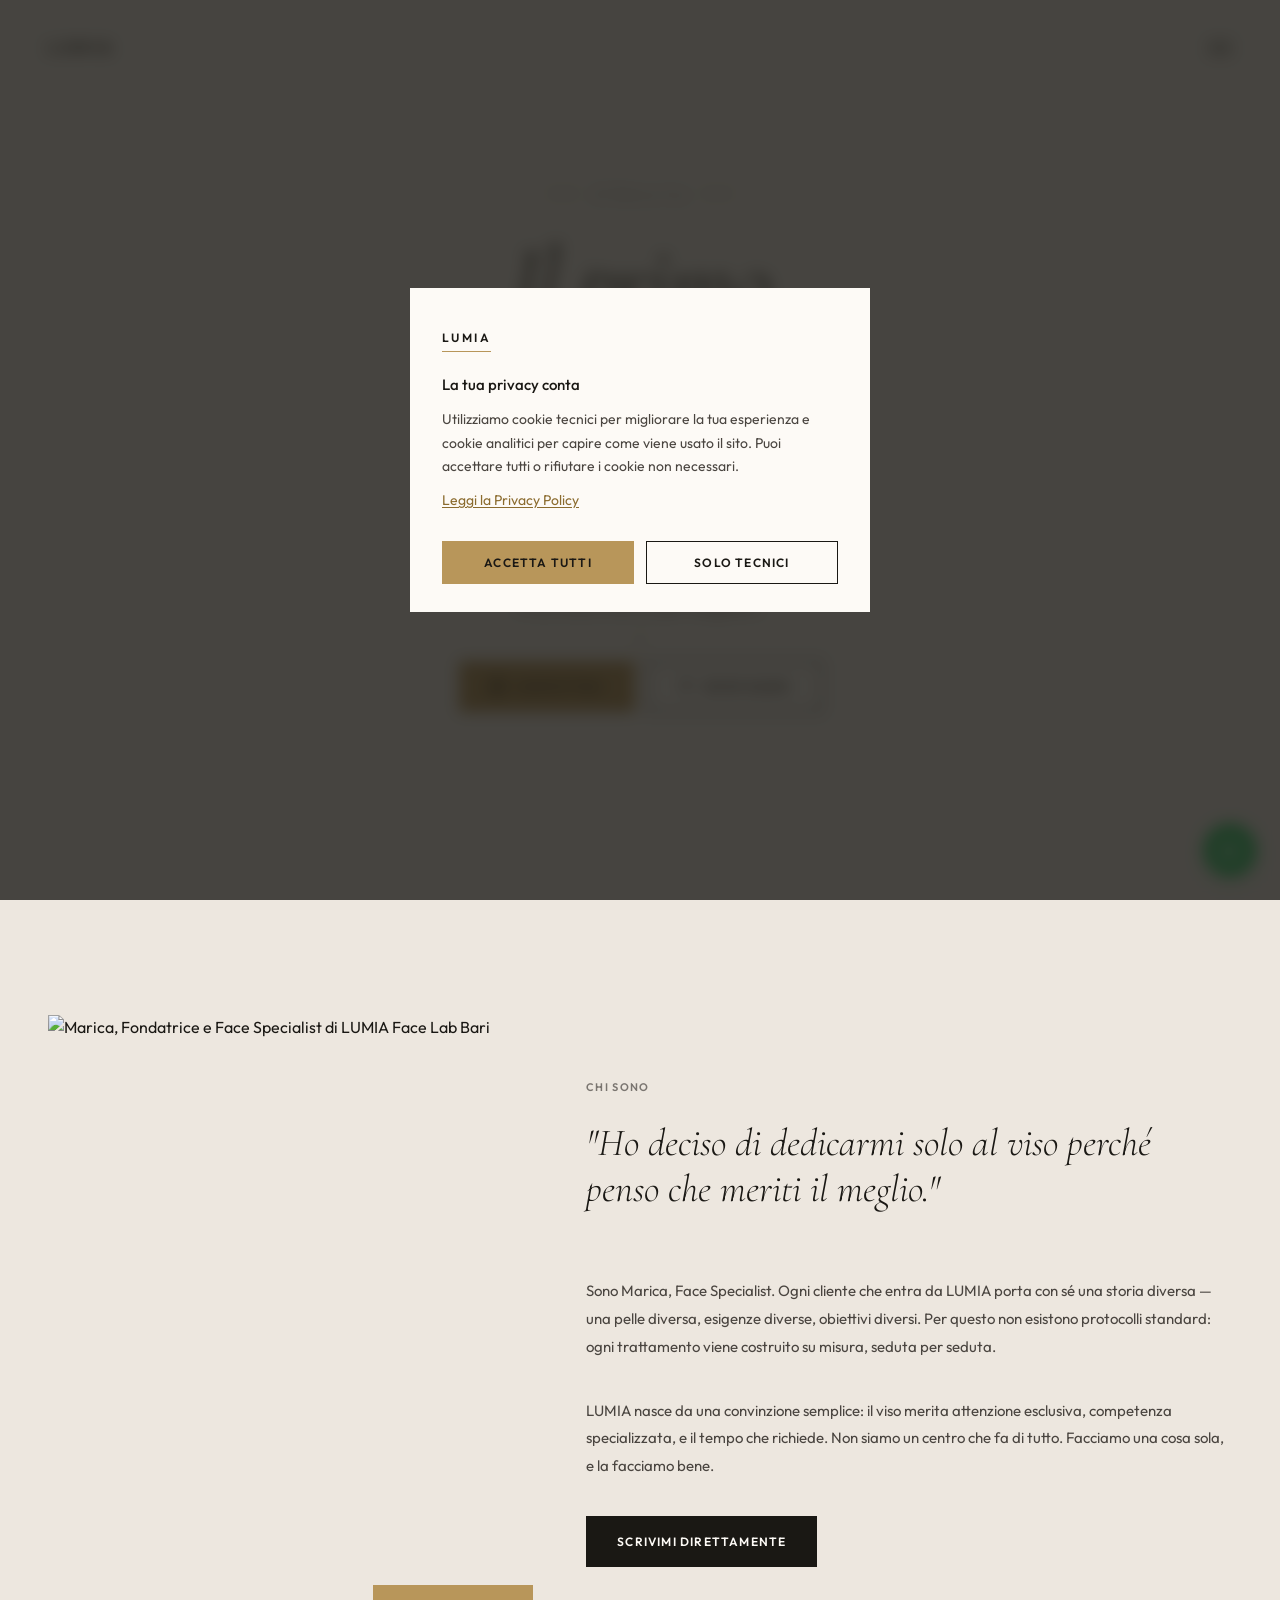
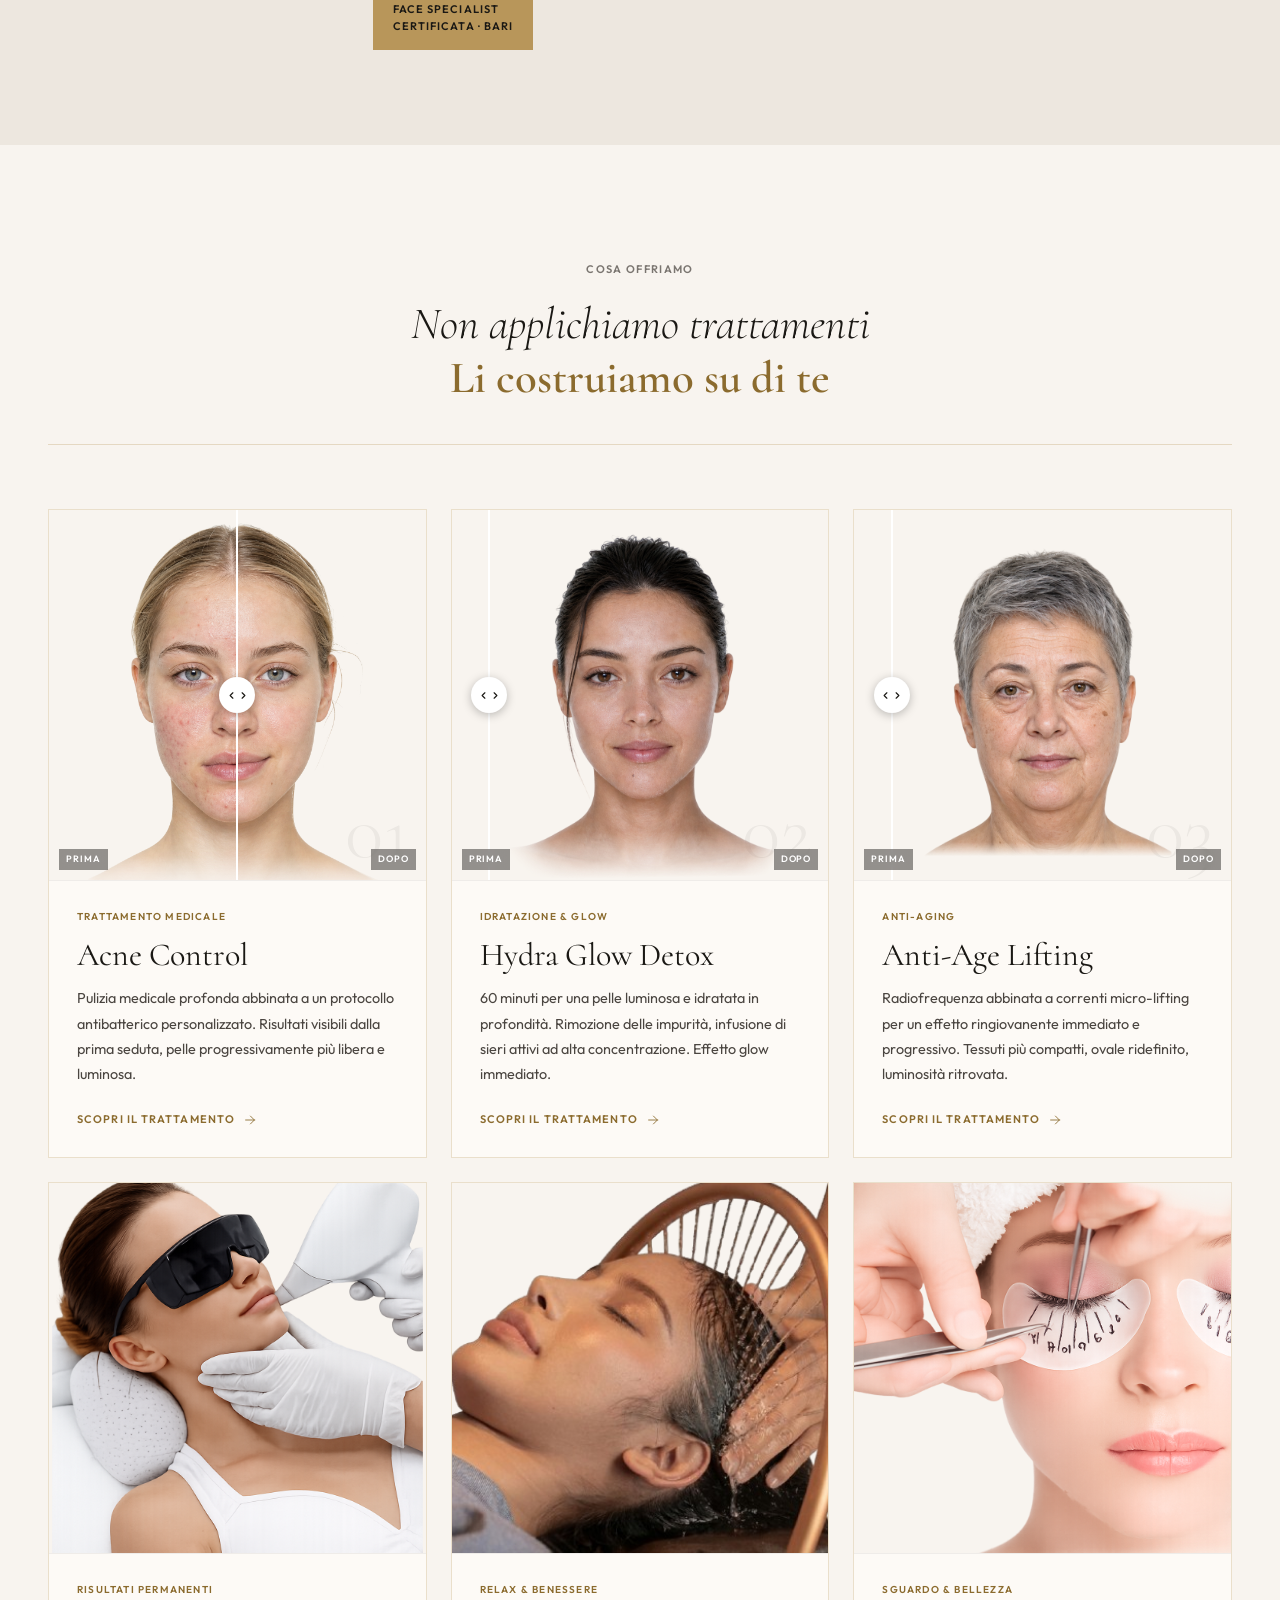
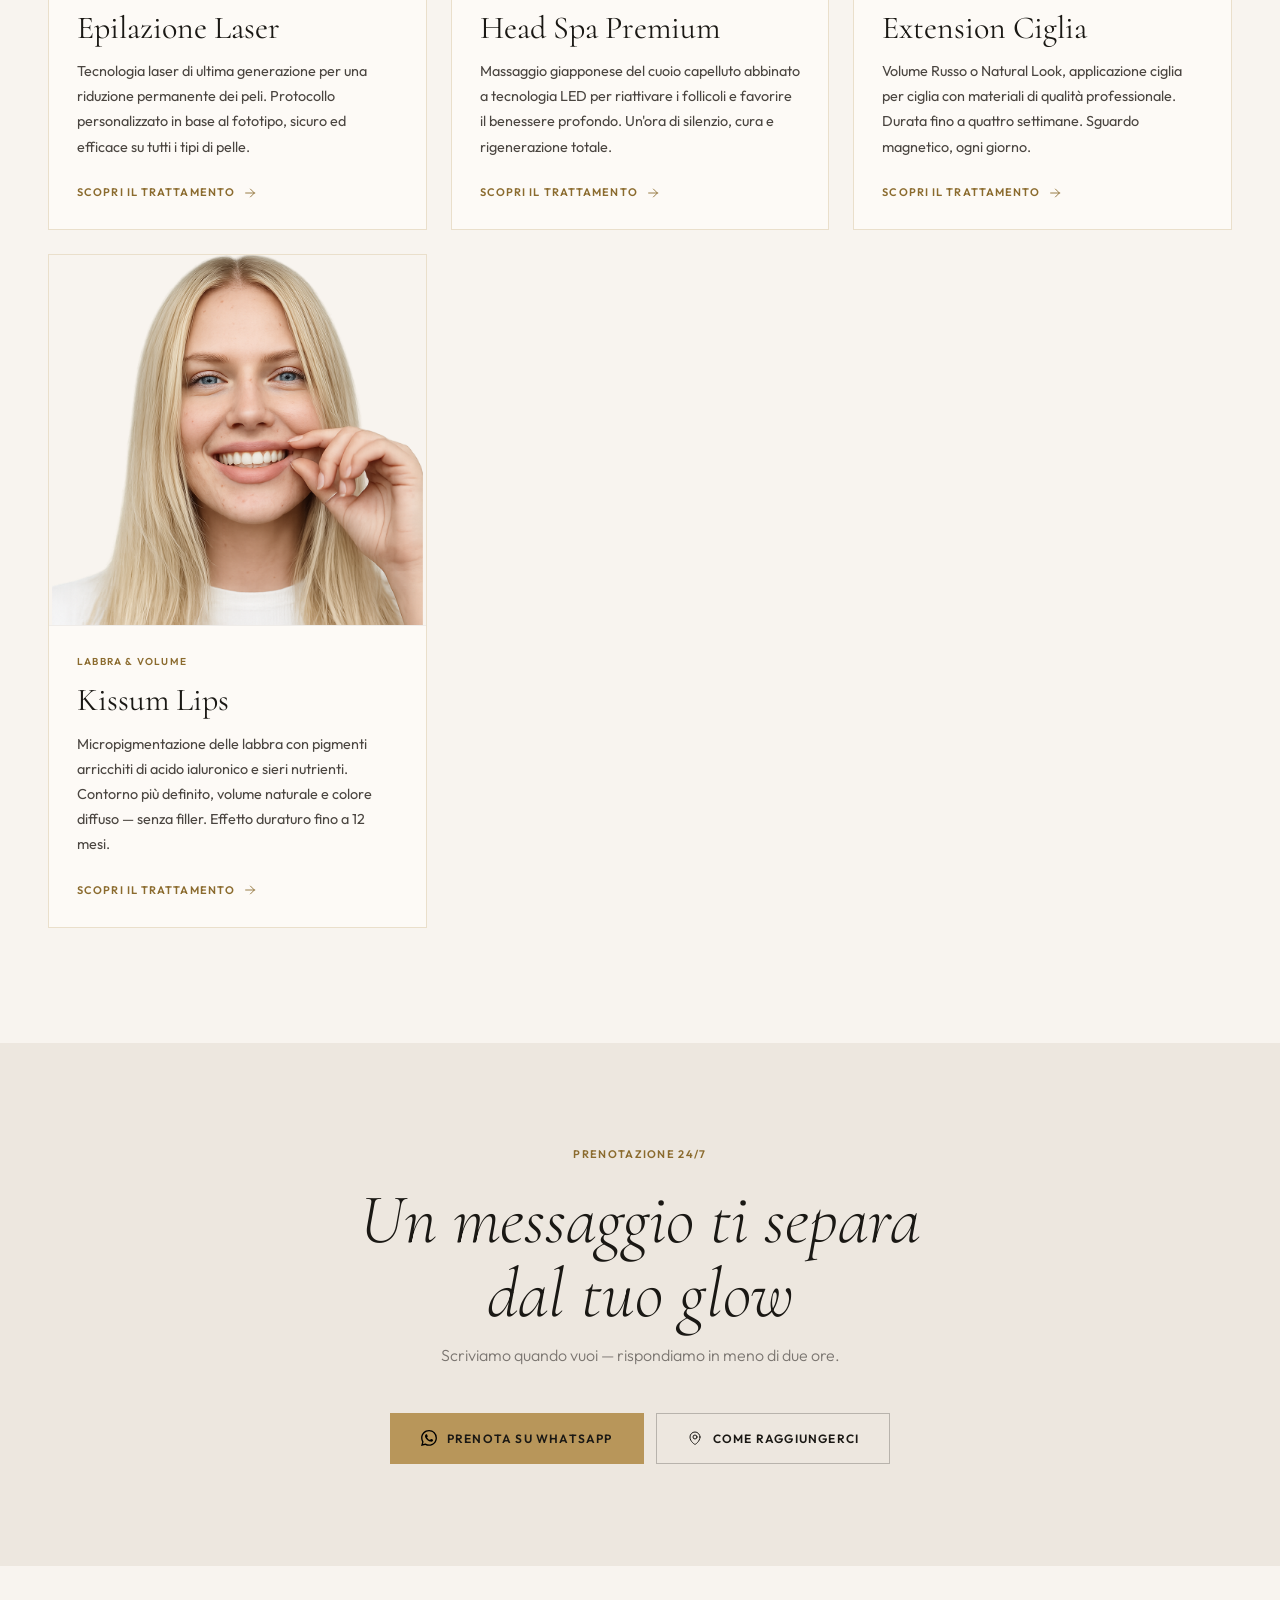
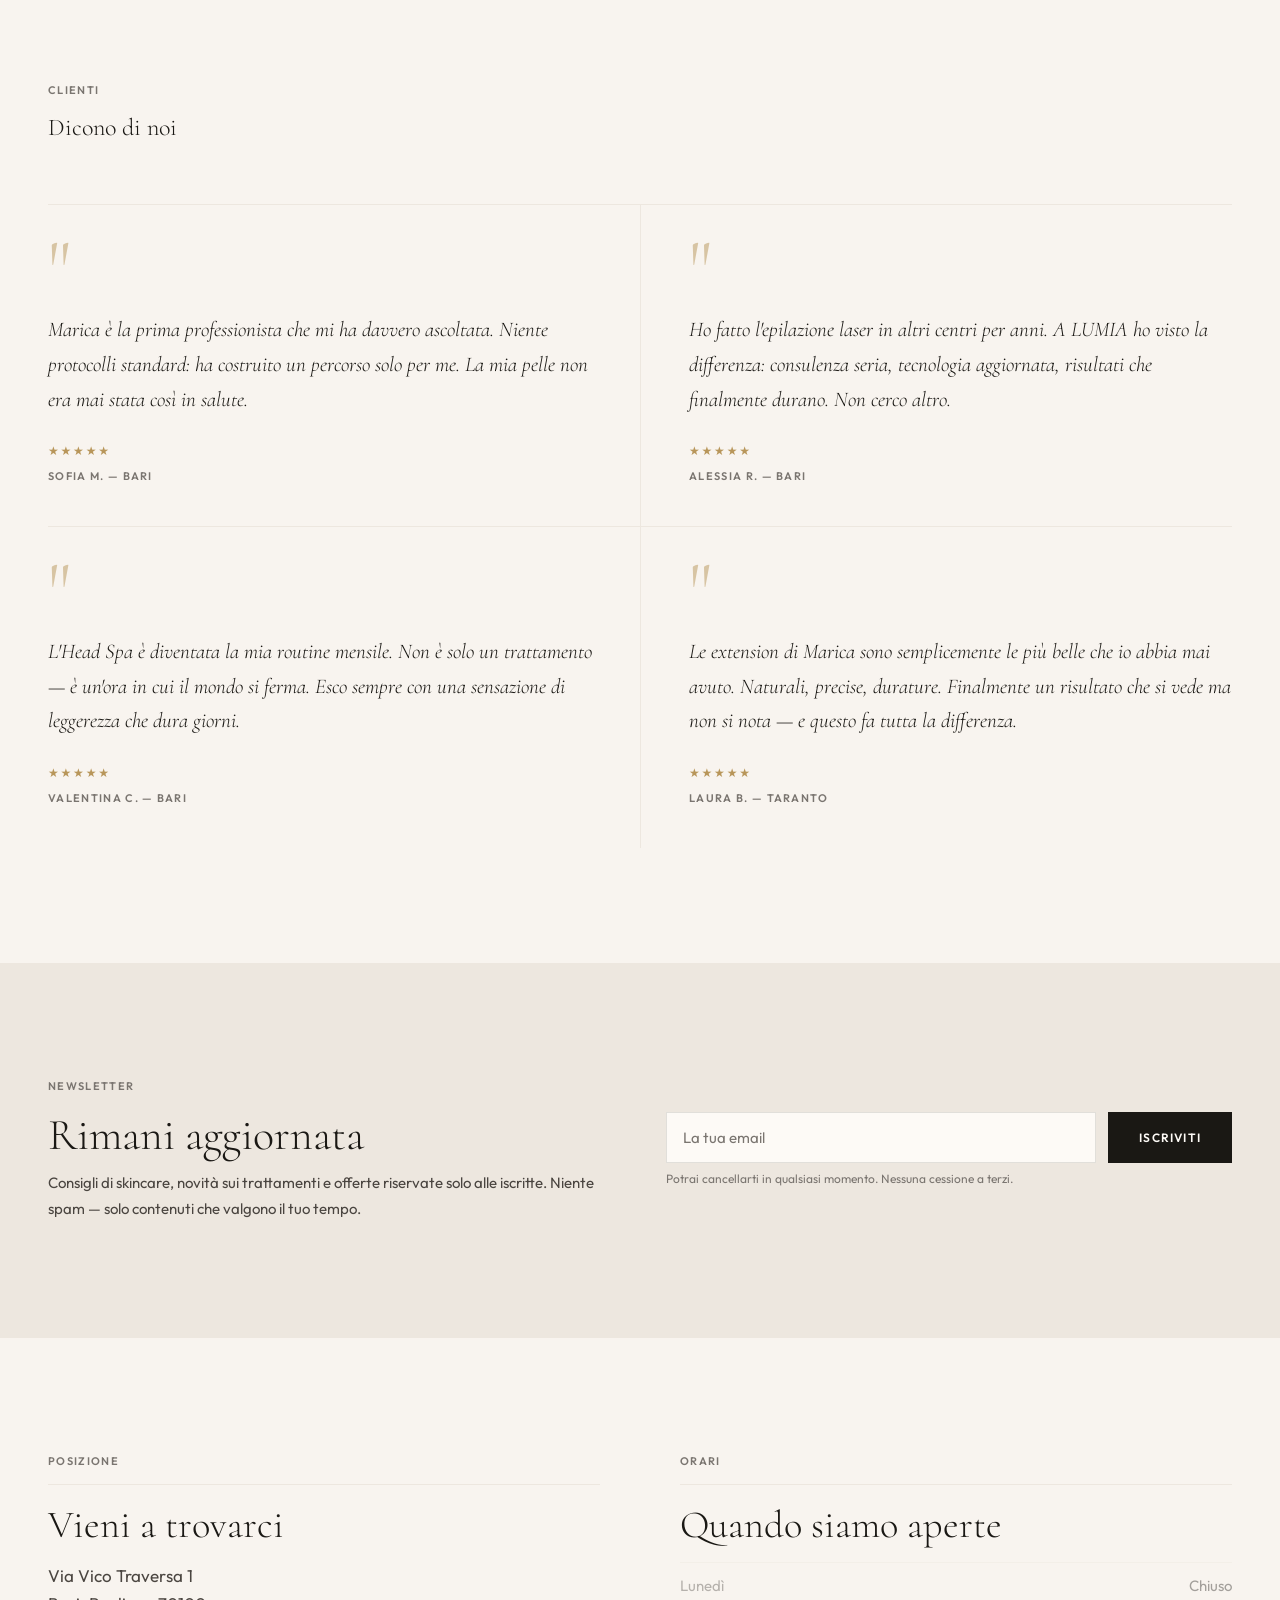
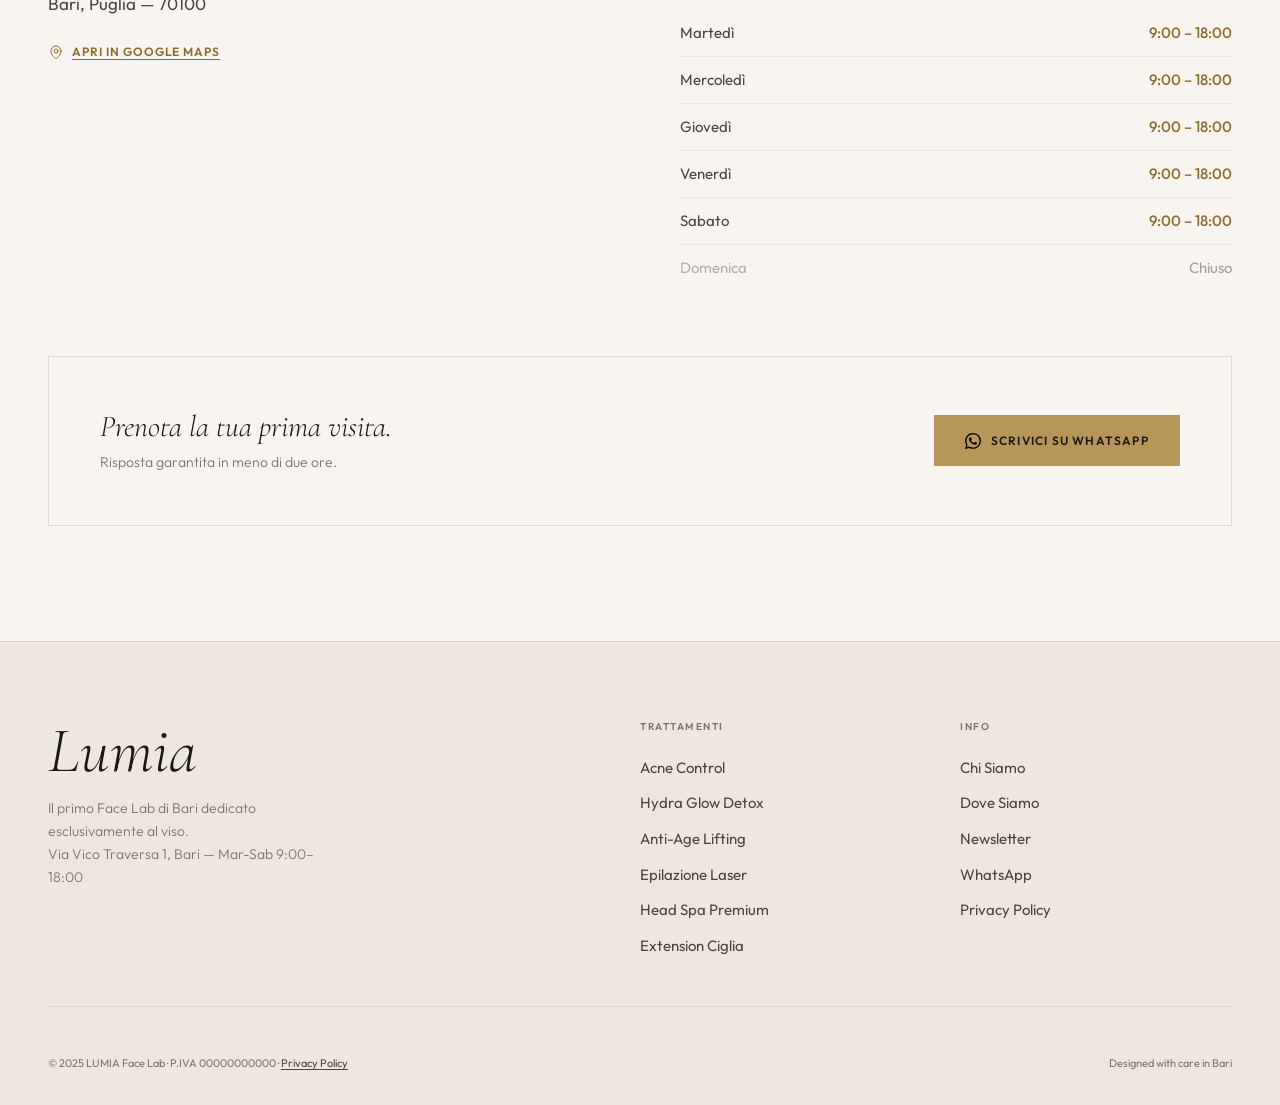
==== index.html @ 81811533 "Initial commit — sito bySkin Bari Pagine HTML trattamenti, home e immagini produzione." ====
<!DOCTYPE html>
<html lang="it">
<head>
  <meta charset="UTF-8">
  <meta name="viewport" content="width=device-width, initial-scale=1.0">
  <title>LUMIA Face Lab — Trattamenti Viso Professionali · Bari</title>
  <meta name="description" content="LUMIA Face Lab è il primo centro estetico di Bari dedicato esclusivamente al viso. Trattamenti personalizzati firmati Marica, Face Specialist. Prenota su WhatsApp.">
  <meta property="og:title" content="LUMIA Face Lab — Bari">
  <meta property="og:description" content="Il primo Face Lab di Bari. Il viso. La nostra unica specializzazione.">
  <meta property="og:type" content="website">

  <link rel="preconnect" href="https://fonts.googleapis.com">
  <link rel="preconnect" href="https://fonts.gstatic.com" crossorigin>
  <link href="https://fonts.googleapis.com/css2?family=Cormorant:ital,wght@0,300;0,400;0,600;1,300;1,400;1,600&family=Outfit:wght@300;400;500;600&display=swap" rel="stylesheet">

  <style>
  /* ============================================================
     DESIGN TOKENS
  ============================================================ */
  :root {
    /* Brand */
    --gold:       #B8965A;
    --gold-deep:  #8B6B2E;
    --gold-pale:  #E8D5B0;
    --gold-mist:  rgba(184,150,90,.08);

    /* Surfaces */
    --cream:      #F8F4EF;
    --cream-warm: #EDE7DF;
    --surface:    #FDFAF6;

    /* Ink */
    --ink:        #1A1814;
    --ink-soft:   #4A4540;
    --ink-muted:  #7A7570;

    --dark:       #272420;
    --dark-lift:  #302C28;

    /* Fonts */
    --f-display: 'Cormorant', Georgia, 'Times New Roman', serif;
    --f-body:    'Outfit', system-ui, -apple-system, sans-serif;

    /* Easing */
    --ease:     cubic-bezier(.16,1,.3,1);
    --ease-in:  cubic-bezier(.45,0,.55,1);
    --fast:     180ms;
    --base:     380ms;
    --slow:     680ms;

    /* Layout */
    --max-w:  1400px;
    --pad-x:  clamp(1.25rem, 5vw, 3rem);
    --pad-y:  clamp(4rem, 9vw, 8rem);
    --gap:    clamp(1.5rem, 4vw, 3rem);
  }

  /* ============================================================
     RESET & BASE
  ============================================================ */
  *, *::before, *::after { margin:0; padding:0; box-sizing:border-box; }

  html {
    scroll-behavior: smooth;
    font-optical-sizing: auto;
  }

  body {
    font-family: var(--f-body);
    font-weight: 400;
    color: var(--ink);
    background: var(--cream);
    line-height: 1.6;
    overflow-x: hidden;
    -webkit-font-smoothing: antialiased;
  }

  body.no-scroll { overflow: hidden; }

  img { max-width: 100%; display: block; }
  a   { color: inherit; text-decoration: none; }
  button { font-family: inherit; cursor: pointer; border: none; background: none; }

  h1,h2,h3,h4 {
    font-family: var(--f-display);
    font-weight: 300;
    line-height: 1.05;
    text-wrap: balance;
  }

  /* ============================================================
     SKIP LINK (accessibility)
  ============================================================ */
  .skip-link {
    position: absolute; top: -100%; left: 1rem;
    background: var(--ink); color: var(--surface);
    padding: .5rem 1rem; font-size: .875rem;
    z-index: 9999; transition: top var(--fast);
  }
  .skip-link:focus { top: 1rem; }

  /* ============================================================
     TYPOGRAPHY UTILITIES
  ============================================================ */
  .label {
    font-family: var(--f-body);
    font-size: .6875rem;
    font-weight: 600;
    letter-spacing: .12em;
    text-transform: uppercase;
    color: var(--ink-muted);
  }
  .label--gold { color: var(--gold-deep); }

  /* ============================================================
     LAYOUT
  ============================================================ */
  .container {
    width: 100%;
    max-width: var(--max-w);
    margin: 0 auto;
    padding: 0 var(--pad-x);
  }
  .container--narrow { max-width: 920px; }

  .section { padding: var(--pad-y) 0; }

  /* ============================================================
     BUTTONS
  ============================================================ */
  .btn {
    display: inline-flex;
    align-items: center;
    gap: .625rem;
    font-family: var(--f-body);
    font-size: .75rem;
    font-weight: 600;
    letter-spacing: .1em;
    text-transform: uppercase;
    padding: .9375rem 1.875rem;
    cursor: pointer;
    white-space: nowrap;
    transition:
      background var(--base) var(--ease),
      color var(--base) var(--ease),
      border-color var(--base) var(--ease),
      transform var(--fast);
  }
  .btn:active { transform: scale(.97); }

  .btn--primary {
    background: var(--gold);
    color: var(--ink);
    border: 1px solid var(--gold);
  }
  .btn--primary:hover { background: var(--gold-deep); border-color: var(--gold-deep); }

  .btn--dark {
    background: var(--ink);
    color: var(--surface);
    border: 1px solid var(--ink);
  }
  .btn--dark:hover { background: var(--dark-lift); }

  .btn--outline {
    background: transparent;
    color: var(--ink);
    border: 1px solid var(--ink);
  }
  .btn--outline:hover { background: var(--ink); color: var(--surface); }

  .btn--ghost-light {
    background: transparent;
    color: var(--ink);
    border: 1px solid rgba(26,24,20,.25);
  }
  .btn--ghost-light:hover { border-color: var(--ink); background: var(--ink); color: var(--surface); }

  .btn svg { width: 1rem; height: 1rem; flex-shrink: 0; }

  /* ============================================================
     COOKIE BANNER
  ============================================================ */
  .cookie-overlay {
    position: fixed; inset: 0;
    background: rgba(26,24,20,.8);
    backdrop-filter: blur(8px);
    -webkit-backdrop-filter: blur(8px);
    z-index: 99999;
    display: flex;
    align-items: flex-end;
    justify-content: center;
    padding: 1.5rem;
    transition: opacity var(--slow) var(--ease), visibility var(--slow);
  }
  @media (min-width: 640px) { .cookie-overlay { align-items: center; } }

  .cookie-overlay.hidden {
    opacity: 0; visibility: hidden; pointer-events: none;
  }

  .cookie-modal {
    background: var(--surface);
    max-width: 460px; width: 100%;
    padding: 2.25rem 2rem 1.75rem;
    animation: slideUp .5s var(--ease) both;
  }

  @keyframes slideUp {
    from { opacity:0; transform:translateY(1.5rem); }
    to   { opacity:1; transform:translateY(0); }
  }

  .cookie-modal-brand {
    font-family: var(--f-body);
    font-size: .75rem; font-weight: 600;
    letter-spacing: .2em; text-transform: uppercase;
    display: inline-block;
    border-bottom: 1px solid var(--gold);
    padding-bottom: .25rem;
    margin-bottom: 1.25rem;
  }

  .cookie-modal p {
    font-size: .875rem; color: var(--ink-soft);
    line-height: 1.7; margin-bottom: .625rem;
  }

  .cookie-modal a {
    color: var(--gold-deep);
    text-decoration: underline;
    text-underline-offset: 2px;
  }

  .cookie-actions {
    display: flex; gap: .75rem; margin-top: 1.75rem;
  }
  .cookie-actions .btn {
    flex: 1; justify-content: center;
    padding: .8125rem 1rem;
  }

  /* ============================================================
     NAVIGATION
  ============================================================ */
  .site-nav {
    position: fixed; top: 0; left: 0; right: 0;
    z-index: 900;
    padding: 1.75rem 0;
    transition:
      background var(--base) var(--ease),
      padding var(--base) var(--ease),
      box-shadow var(--base) var(--ease);
  }

  .site-nav.scrolled {
    background: rgba(248,244,239,.96);
    backdrop-filter: blur(14px);
    -webkit-backdrop-filter: blur(14px);
    padding: 1.125rem 0;
    box-shadow: 0 1px 0 rgba(26,24,20,.07);
  }

  .nav-inner {
    display: flex; align-items: center; justify-content: space-between;
  }

  .nav-logo {
    font-family: var(--f-body);
    font-size: 1rem; font-weight: 600;
    letter-spacing: .22em; text-transform: uppercase;
    color: var(--ink);
    transition: opacity var(--fast);
  }
  .nav-logo:hover { opacity: .65; }

  .nav-toggle {
    display: flex; flex-direction: column; justify-content: center;
    gap: 5px; width: 2.5rem; height: 2.5rem;
    padding: .5rem; margin-right: -.5rem;
    background: none; border: none; cursor: pointer;
    -webkit-tap-highlight-color: transparent;
  }
  .nav-toggle span {
    display: block; width: 1.5rem; height: 1.5px;
    background: var(--ink);
    transition: transform var(--base) var(--ease), opacity var(--fast);
    transform-origin: center;
  }
  .nav-toggle[aria-expanded="true"] span:nth-child(1) { transform: translateY(6.5px) rotate(45deg); }
  .nav-toggle[aria-expanded="true"] span:nth-child(2) { opacity:0; transform: scaleX(0); }
  .nav-toggle[aria-expanded="true"] span:nth-child(3) { transform: translateY(-6.5px) rotate(-45deg); }

  /* Full-screen menu */
  .nav-menu {
    position: fixed; inset: 0;
    background: var(--dark);
    z-index: 800;
    display: flex; flex-direction: column; justify-content: center;
    padding: clamp(2rem,8vw,5rem) var(--pad-x);
    opacity: 0; visibility: hidden;
    transition: opacity var(--slow) var(--ease), visibility var(--slow);
  }
  .nav-menu.open { opacity:1; visibility:visible; }

  .nav-menu-list { list-style: none; margin-bottom: 3rem; }

  .nav-menu-list a {
    display: block;
    font-family: var(--f-display);
    font-size: clamp(2.5rem,7vw,5.5rem);
    font-weight: 300;
    font-style: italic;
    color: rgba(237,231,223,.8);
    padding: .2rem 0;
    border-bottom: 1px solid rgba(255,255,255,.06);
    transition: color var(--base) var(--ease), padding-left var(--base) var(--ease);
  }
  .nav-menu-list a:hover { color: var(--gold-pale); padding-left: .75rem; }

  .nav-menu-footer {
    display: flex; align-items: center; gap: 1.5rem; flex-wrap: wrap;
  }
  .nav-contact-info {
    font-size: .8125rem;
    color: rgba(237,231,223,.4);
    letter-spacing: .05em;
  }

  /* ============================================================
     HERO
  ============================================================ */
  .hero {
    min-height: 100dvh;
    display: flex;
    align-items: center;
    position: relative;
    padding-top: 4.5rem;
    padding-bottom: 5rem;
  }

  .hero-content {
    width: 100%;
    max-width: var(--max-w);
    margin: 0 auto;
    padding: 0 var(--pad-x);
    display: flex; flex-direction: column; align-items: center;
    text-align: center;
    position: relative; z-index: 2;
  }

  .hero-eyebrow {
    display: flex; align-items: center; gap: .875rem;
    justify-content: center;
    margin-bottom: 2rem;
  }
  .hero-eyebrow::before,
  .hero-eyebrow::after {
    content: '';
    display: block; width: 2rem; height: 1px;
    background: var(--gold); flex-shrink: 0;
  }

  .hero-title {
    font-family: var(--f-display);
    font-size: clamp(3.5rem, 7.5vw, 7rem);
    font-weight: 300; font-style: italic;
    line-height: .92; letter-spacing: -.02em;
    color: var(--ink);
    margin-bottom: 2rem;
  }

  .hero-divider {
    width: 3rem; height: 1px;
    background: var(--gold-pale);
    margin-bottom: 1.5rem;
    opacity: .6;
  }

  .hero-tagline {
    font-size: clamp(.9375rem,1.4vw,1.0625rem);
    font-weight: 300;
    color: var(--ink-soft);
    line-height: 1.75;
    max-width: 42ch;
    margin: 0 auto 2.5rem;
  }

  .hero-actions {
    display: flex; gap: .75rem; flex-wrap: wrap;
    align-items: center; justify-content: center;
  }

  .hero-scroll {
    display: flex;
    position: absolute; bottom: 2rem;
    left: 50%; transform: translateX(-50%);
    flex-direction: column; align-items: center; gap: .625rem;
    font-size: .625rem; letter-spacing: .12em; text-transform: uppercase;
    color: var(--ink-muted);
  }

  .hero-scroll-line {
    width: 1px; height: 3rem;
    background: linear-gradient(to bottom, var(--gold), transparent);
    animation: scrollPulse 2.4s var(--ease) infinite;
  }
  @keyframes scrollPulse {
    0%,100% { transform: scaleY(1); opacity:.9; }
    50%      { transform: scaleY(.5); opacity:.3; }
  }

  /* Hero image panel */
  .hero-panel {
    position: relative;
    background: var(--cream-warm);
    overflow: hidden;
    min-height: 55vh;
  }
  @media (min-width: 900px) { .hero-panel { min-height: 100dvh; } }

  .hero-panel-img {
    width: 100%; height: 100%;
    object-fit: cover; object-position: center center;
    display: block;
  }

  .hero-panel-caption {
    position: absolute; bottom: 1.5rem; left: 1.5rem; right: 1.5rem;
    display: flex; align-items: flex-end; justify-content: space-between;
    gap: 1rem;
  }

  .hero-panel-name {
    background: rgba(26,24,20,.72);
    backdrop-filter: blur(10px);
    -webkit-backdrop-filter: blur(10px);
    padding: .75rem 1rem;
  }
  .hero-panel-name p {
    font-size: .6875rem; letter-spacing: .1em;
    text-transform: uppercase;
    color: rgba(237,231,223,.7);
    margin-bottom: .125rem;
  }
  .hero-panel-name strong {
    font-size: .875rem; font-weight: 500;
    letter-spacing: .06em; text-transform: uppercase;
    color: var(--gold-pale);
  }

  /* ============================================================
     SECTION MARKER — etichetta + linea che identifica la sezione
  ============================================================ */
  .section-marker {
    padding: 0 var(--pad-x);
    max-width: var(--max-w);
    margin: 0 auto;
  }
  .section-marker-inner {
    display: flex; align-items: center; gap: 1.25rem;
    border-top: 1px solid rgba(26,24,20,.1);
    padding-top: clamp(1.5rem,3vw,2.25rem);
    margin-top: clamp(0rem,0vw,0rem);
  }
  .section-marker-label {
    font-family: var(--f-body);
    font-size: .5rem; font-weight: 700;
    letter-spacing: .2em; text-transform: uppercase;
    color: var(--gold-deep); white-space: nowrap;
  }
  .section-marker-line {
    flex: 1; height: 1px;
    background: rgba(26,24,20,.08);
  }

  /* ============================================================
     MANIFESTO STRIP
  ============================================================ */
  .manifesto {
    background: var(--cream-warm);
    padding: clamp(3.5rem,7vw,6.5rem) 0;
  }

  .manifesto-inner {
    display: flex; flex-direction: column;
    align-items: flex-start; gap: 1.25rem;
  }

  .manifesto-eyebrow { color: var(--gold-deep); }

  .manifesto-text {
    font-family: var(--f-display);
    font-size: clamp(1.875rem,4.5vw,4rem);
    font-weight: 300; font-style: italic;
    color: var(--ink);
    line-height: 1.15; max-width: 24ch;
  }

  .manifesto-text em {
    font-style: normal; font-weight: 600;
    color: var(--gold-deep);
  }

  .manifesto-rule {
    width: 3.5rem; height: 1px;
    background: var(--gold); opacity: .35;
    margin-top: .5rem;
  }

  /* ============================================================
     ABOUT / CHI SIAMO
  ============================================================ */
  .about { background: var(--cream-warm); }

  .about-grid {
    display: grid; grid-template-columns: 1fr;
    gap: clamp(3rem,6vw,5rem); align-items: center;
  }
  @media (min-width: 900px) {
    .about-grid { grid-template-columns: 5fr 7fr; }
  }

  .about-img-wrap {
    position: relative;
  }

  .about-img {
    width: 100%; aspect-ratio: 3/4;
    object-fit: contain; object-position: center bottom;
  }

  .about-img-badge {
    position: absolute; bottom: -1.25rem; right: -1rem;
    background: var(--gold);
    padding: 1rem 1.25rem;
  }
  @media (min-width: 900px) { .about-img-badge { right: -1.5rem; } }

  .about-img-badge p {
    font-size: .6875rem; font-weight: 600;
    letter-spacing: .1em; text-transform: uppercase;
    color: var(--ink); line-height: 1.5;
  }

  .about-content { padding-top: 1.5rem; }
  @media (min-width: 900px) { .about-content { padding-top: 0; } }

  .about-pullquote {
    font-family: var(--f-display);
    font-size: clamp(1.5rem,3vw,2.625rem);
    font-weight: 300; font-style: italic;
    color: var(--ink);
    line-height: 1.2;
    padding-bottom: 2rem;
    border-bottom: 1px solid var(--cream-warm);
    margin-bottom: 2rem;
  }

  .about-text {
    font-size: .9375rem; color: var(--ink-soft);
    line-height: 1.85; margin-bottom: 2.25rem;
  }

  /* ============================================================
     TREATMENTS
  ============================================================ */
  .treatments { background: var(--cream); }

  .treatments-header {
    display: flex;
    flex-direction: column;
    align-items: center;
    text-align: center;
    gap: 1.25rem;
    margin-bottom: 0;
  }

  .treatments-manifesto {
    font-family: var(--f-display);
    font-size: clamp(1.75rem, 3.5vw, 3rem);
    font-weight: 300; font-style: italic;
    color: var(--ink); line-height: 1.2;
    max-width: 28ch;
  }
  .treatments-manifesto em {
    font-style: normal; font-weight: 600;
    color: var(--gold-deep);
  }

  .treatments-title {
    font-family: var(--f-display);
    font-size: clamp(2rem,5vw,4rem);
    font-weight: 300;
  }

  /* Alternating grid */
  .treatment-item {
    display: grid; grid-template-columns: 1fr;
    border-top: 1px solid var(--cream-warm);
    transition: background var(--base) var(--ease);
  }
  .treatment-item:last-child { border-bottom: 1px solid var(--cream-warm); }

  @media (min-width: 768px) {
    .treatment-item {
      grid-template-columns: 1fr 1fr;
      min-height: 440px;
    }
    .treatment-item:nth-child(even) .treatment-img-wrap { order: -1; }
  }

  .treatment-img-wrap {
    position: relative; overflow: hidden;
    background: var(--cream-warm); min-height: 260px;
  }
  @media (min-width: 768px) { .treatment-img-wrap { min-height: unset; } }

  .treatment-img {
    position: absolute; inset: 0;
    width: 100%; height: 100%;
    object-fit: cover;
    transition: transform var(--slow) var(--ease);
  }
  .treatment-item:hover .treatment-img { transform: scale(1.04); }

  .treatment-body {
    padding: clamp(2rem,5vw,3.5rem);
    display: flex; flex-direction: column; justify-content: center;
  }

  .treatment-number {
    font-family: var(--f-display);
    font-size: 6rem; font-weight: 300;
    color: var(--cream-warm); line-height: 1;
    margin-bottom: -.75rem;
    user-select: none; pointer-events: none;
  }

  .treatment-tag {
    display: inline-flex; align-items: center; gap: .5rem;
    font-size: .6875rem; font-weight: 600;
    letter-spacing: .1em; text-transform: uppercase;
    color: var(--gold-deep);
    margin-bottom: .875rem;
  }
  .treatment-tag::before {
    content: ''; display: block;
    width: 1.25rem; height: 1px; background: var(--gold);
  }

  .treatment-name {
    font-family: var(--f-display);
    font-size: clamp(1.75rem,3.5vw,2.875rem);
    font-weight: 400;
    color: var(--ink); margin-bottom: .875rem;
  }

  .treatment-desc {
    font-size: .9375rem; color: var(--ink-soft);
    line-height: 1.75; margin-bottom: 2rem;
    max-width: 40ch;
  }

  /* ============================================================
     TREATMENT CARDS
  ============================================================ */
  .treatments-grid {
    display: grid;
    grid-template-columns: 1fr;
    gap: clamp(1rem, 2vw, 1.5rem);
  }
  @media (min-width: 640px) {
    .treatments-grid { grid-template-columns: repeat(2, 1fr); }
  }
  @media (min-width: 1024px) {
    .treatments-grid { grid-template-columns: repeat(3, 1fr); }
  }

  .treatment-card {
    background: var(--surface);
    border: 1px solid rgba(184,150,90,.28);
    display: flex; flex-direction: column;
    position: relative; overflow: hidden;
    transition:
      border-color var(--base) var(--ease),
      transform var(--base) var(--ease),
      box-shadow var(--base) var(--ease);
  }
  .treatment-card:hover {
    border-color: rgba(184,150,90,.7);
    transform: translateY(-4px);
    box-shadow: 0 16px 48px rgba(26,24,20,.07);
  }

  .treatment-card-img-wrap {
    position: relative;
    padding: 1.25rem 1.25rem 0;
    background: var(--cream);
    display: flex; align-items: flex-end; justify-content: center;
    height: 370px; overflow: hidden;
  }

  .treatment-card-number {
    position: absolute; bottom: .5rem; right: 1rem;
    font-family: var(--f-display);
    font-size: 5rem; font-weight: 300;
    color: rgba(26,24,20,.05); line-height: 1;
    user-select: none; pointer-events: none;
  }

  .treatment-card-img {
    width: 100%; height: 100%;
    object-fit: cover;
    object-position: center;
    transition: transform var(--slow) var(--ease);
  }
  .treatment-card:hover .treatment-card-img { transform: scale(1.04); }

  /* ── BEFORE/AFTER SLIDER ── */
  .ba-slider {
    position: absolute; inset: 0;
    overflow: hidden; cursor: col-resize;
    user-select: none; -webkit-user-select: none;
  }
  .ba-img {
    position: absolute; inset: 0;
    width: 100%; height: 100%;
    object-fit: contain; object-position: center center;
    pointer-events: none; display: block;
  }
  .ba-after-img {
    z-index: 2;
    clip-path: inset(0 0 0 50%);
  }
  .ba-handle {
    position: absolute; top: 0; bottom: 0; left: 50%;
    transform: translateX(-50%);
    width: 2px; background: white; z-index: 3;
    display: flex; align-items: center; justify-content: center;
  }
  .ba-handle-btn {
    width: 36px; height: 36px; background: white; border-radius: 50%;
    display: flex; align-items: center; justify-content: center;
    box-shadow: 0 2px 10px rgba(0,0,0,.25); gap: 1px; flex-shrink: 0;
  }
  .ba-handle-btn svg { width: 11px; height: 11px; color: var(--ink); stroke: currentColor; fill: none; }
  .ba-labels {
    position: absolute; bottom: 10px; left: 0; right: 0;
    display: flex; justify-content: space-between;
    padding: 0 10px; z-index: 4; pointer-events: none;
  }
  .ba-label {
    font-family: var(--f-body); font-size: .575rem; font-weight: 600;
    letter-spacing: .1em; text-transform: uppercase;
    color: white; background: rgba(26,24,20,.45);
    padding: 3px 7px; backdrop-filter: blur(4px);
  }

  .treatment-card-body {
    padding: 1.75rem;
    flex: 1; display: flex; flex-direction: column;
    border-top: 1px solid rgba(26,24,20,.06);
  }

  .treatment-card-tag {
    font-size: .625rem; font-weight: 600;
    letter-spacing: .12em; text-transform: uppercase;
    color: var(--gold-deep); margin-bottom: .75rem;
  }

  .treatment-card-name {
    font-family: var(--f-display);
    font-size: clamp(1.5rem, 2.5vw, 2rem);
    font-weight: 400; color: var(--ink);
    margin-bottom: .875rem; line-height: 1.1;
  }

  .treatment-card-desc {
    font-size: .9rem; color: var(--ink-soft);
    line-height: 1.75; margin-bottom: 1.5rem; flex: 1;
  }

  .treatment-card-cta {
    display: inline-flex; align-items: center; gap: .5rem;
    font-size: .6875rem; font-weight: 600;
    letter-spacing: .1em; text-transform: uppercase;
    color: var(--gold-deep); align-self: flex-start;
    transition: gap var(--base) var(--ease), color var(--fast);
  }
  .treatment-card-cta:hover { color: var(--ink); gap: .875rem; }
  .treatment-card-cta svg { width: .875rem; height: .875rem; flex-shrink: 0; }

  .treatments-divider {
    display: flex; align-items: center; gap: 1.75rem;
    margin: clamp(1.5rem,3vw,2.5rem) 0 clamp(2.5rem,5vw,4rem);
  }

  .treatments-divider-line {
    flex: 1; height: 1px;
    background: linear-gradient(to right, transparent, var(--gold), transparent);
    opacity: .55;
  }

  .treatments-divider-text {
    font-family: var(--f-display);
    font-size: clamp(1.0625rem, 2vw, 1.4375rem);
    font-style: italic; font-weight: 300;
    color: var(--ink-soft);
    text-align: center; flex-shrink: 0;
    max-width: 36ch;
  }

  .treatments-divider-text em {
    font-style: normal; font-weight: 600;
    color: var(--gold-deep);
  }

  /* ============================================================
     BOOKING STRIP
  ============================================================ */
  .booking-strip {
    background: var(--cream-warm);
    padding: clamp(4rem,8vw,6.5rem) 0;
    text-align: center;
  }

  .booking-strip-eyebrow {
    color: var(--gold-deep);
    margin-bottom: 1.25rem;
  }

  .booking-strip-title {
    font-family: var(--f-display);
    font-size: clamp(2rem,5.5vw,4.75rem);
    font-weight: 300; font-style: italic;
    color: var(--ink);
    line-height: 1.05; margin-bottom: .75rem;
  }

  .booking-strip-sub {
    font-size: 1rem; font-weight: 300;
    color: var(--ink-muted);
    margin-bottom: 2.75rem;
  }

  .booking-strip-actions {
    display: flex; gap: .75rem;
    justify-content: center; flex-wrap: wrap;
  }

  /* ============================================================
     TESTIMONIALS
  ============================================================ */
  .testimonials { background: var(--cream); }

  .testimonials-header { margin-bottom: clamp(2.5rem,5vw,4rem); }

  .testimonials-grid {
    display: grid; grid-template-columns: 1fr; gap: 0;
  }
  @media (min-width: 768px) {
    .testimonials-grid { grid-template-columns: 1fr 1fr; }
  }

  .testimonial-item {
    padding: 2.5rem 0;
    border-top: 1px solid var(--cream-warm);
  }
  @media (min-width: 768px) {
    .testimonial-item:nth-child(odd)  { padding-right: 3rem; }
    .testimonial-item:nth-child(even) { padding-left: 3rem; border-left: 1px solid var(--cream-warm); }
  }

  .testimonial-mark {
    font-family: var(--f-display);
    font-size: 5rem; font-weight: 300;
    color: var(--gold); line-height: .6;
    margin-bottom: 1.25rem; opacity: .5;
  }

  .testimonial-text {
    font-family: var(--f-display);
    font-size: clamp(1.0625rem,2vw,1.3125rem);
    font-weight: 300; font-style: italic;
    color: var(--ink);
    line-height: 1.65; margin-bottom: 1.5rem;
  }

  .testimonial-stars {
    color: var(--gold);
    font-size: .75rem; letter-spacing: .15em;
    margin-bottom: .5rem;
  }

  .testimonial-author {
    font-size: .6875rem; font-weight: 600;
    letter-spacing: .12em; text-transform: uppercase;
    color: var(--ink-muted);
  }

  /* ============================================================
     NEWSLETTER
  ============================================================ */
  .newsletter { background: var(--cream-warm); }

  .newsletter-inner {
    display: grid; grid-template-columns: 1fr;
    gap: clamp(2rem,4vw,4rem); align-items: center;
  }
  @media (min-width: 768px) {
    .newsletter-inner { grid-template-columns: 1fr 1fr; }
  }

  .newsletter-title {
    font-family: var(--f-display);
    font-size: clamp(1.75rem,3.5vw,2.75rem);
    font-weight: 300; margin-bottom: .75rem;
  }

  .newsletter-desc {
    font-size: .9375rem; color: var(--ink-soft); line-height: 1.75;
  }

  .newsletter-form {
    display: flex; flex-direction: column; gap: .75rem;
  }
  @media (min-width: 500px) { .newsletter-form { flex-direction: row; } }

  .newsletter-input {
    flex: 1;
    padding: .9375rem 1rem;
    font-family: var(--f-body); font-size: .9375rem;
    color: var(--ink); background: var(--surface);
    border: 1px solid rgba(26,24,20,.12);
    outline: none;
    transition: border-color var(--fast);
  }
  .newsletter-input::placeholder { color: var(--ink-muted); }
  .newsletter-input:focus { border-color: var(--gold); }

  .newsletter-note {
    font-size: .75rem; color: var(--ink-muted); margin-top: .375rem;
  }

  .newsletter-success {
    display: none;
    font-family: var(--f-display);
    font-size: 1.25rem; font-style: italic;
    color: var(--ink); padding: 1rem 0;
  }

  /* ============================================================
     INFO / DOVE SIAMO
  ============================================================ */
  .info { background: var(--cream); }

  .info-grid {
    display: grid; grid-template-columns: 1fr;
    gap: clamp(3rem,5vw,5rem);
  }
  @media (min-width: 768px) {
    .info-grid { grid-template-columns: 1fr 1fr; gap: 5rem; }
  }

  .info-block-label {
    font-size: .6875rem; font-weight: 600;
    letter-spacing: .12em; text-transform: uppercase;
    color: var(--ink-muted);
    margin-bottom: 1.25rem; padding-bottom: .875rem;
    border-bottom: 1px solid var(--cream-warm);
  }

  .info-block-title {
    font-family: var(--f-display);
    font-size: clamp(1.5rem,3vw,2.5rem);
    font-weight: 300; margin-bottom: 1rem;
  }

  .info-address {
    font-size: 1.0625rem; color: var(--ink-soft); line-height: 1.65;
    margin-bottom: 1.5rem;
  }

  .info-link {
    display: inline-flex; align-items: center; gap: .5rem;
    font-size: .75rem; font-weight: 600;
    letter-spacing: .08em; text-transform: uppercase;
    color: var(--gold-deep);
    text-decoration: underline; text-underline-offset: 3px;
    transition: color var(--fast);
  }
  .info-link:hover { color: var(--ink); }

  .hours-list { display: flex; flex-direction: column; }

  .hour-row {
    display: flex; justify-content: space-between; align-items: center;
    padding: .6875rem 0;
    border-bottom: 1px solid var(--cream-warm);
    font-size: .9375rem;
  }
  .hour-row:first-child { border-top: 1px solid var(--cream-warm); }
  .hour-row.is-open .hour-time { color: var(--gold-deep); font-weight: 500; }
  .hour-row.is-closed { opacity: .38; }
  .hour-day { color: var(--ink-soft); }

  .info-cta {
    margin-top: clamp(3rem,5vw,4rem);
    padding: clamp(2.5rem,4vw,3.5rem);
    background: transparent;
    border: 1px solid rgba(26,24,20,.12);
    display: flex; flex-direction: column;
    align-items: flex-start; gap: 1.5rem;
  }
  @media (min-width: 600px) {
    .info-cta { flex-direction: row; align-items: center; justify-content: space-between; }
  }

  .info-cta-text {
    font-family: var(--f-display);
    font-size: clamp(1.25rem,2.5vw,1.875rem);
    font-weight: 300; font-style: italic;
    color: var(--ink); line-height: 1.25;
  }
  .info-cta-sub {
    font-size: .875rem; font-weight: 300;
    color: var(--ink-muted);
    margin-top: .375rem;
  }

  /* ============================================================
     FOOTER
  ============================================================ */
  .site-footer {
    background: var(--cream-warm);
    padding: clamp(3rem,6vw,5rem) 0 2rem;
    border-top: 1px solid rgba(26,24,20,.1);
  }

  .footer-top {
    display: grid; grid-template-columns: 1fr;
    gap: 3rem;
    margin-bottom: 3rem; padding-bottom: 3rem;
    border-bottom: 1px solid rgba(26,24,20,.08);
  }
  @media (min-width: 768px) {
    .footer-top { grid-template-columns: 2fr 1fr 1fr; }
  }

  .footer-brand {
    font-family: var(--f-display);
    font-size: clamp(2.5rem,5vw,4rem);
    font-weight: 300; font-style: italic;
    color: var(--ink); margin-bottom: .875rem; line-height: 1;
  }

  .footer-tagline {
    font-size: .875rem; font-weight: 300;
    color: var(--ink-muted); line-height: 1.65;
    max-width: 30ch;
  }

  .footer-col-label {
    font-size: .625rem; font-weight: 600;
    letter-spacing: .15em; text-transform: uppercase;
    color: var(--ink-muted);
    margin-bottom: 1.25rem;
  }

  .footer-links { list-style: none; display: flex; flex-direction: column; gap: .625rem; }

  .footer-links a {
    font-size: .9375rem;
    color: var(--ink-soft);
    transition: color var(--fast);
  }
  .footer-links a:hover { color: var(--gold-deep); }

  .footer-bottom {
    display: flex; justify-content: space-between;
    align-items: center; gap: 1rem; flex-wrap: wrap;
  }

  .footer-legal {
    font-size: .6875rem;
    color: var(--ink-muted);
  }
  .footer-legal a {
    color: var(--ink-soft);
    text-decoration: underline; text-underline-offset: 2px;
  }
  .footer-legal a:hover { color: var(--ink); }

  /* ============================================================
     WHATSAPP FAB
  ============================================================ */
  .whatsapp-fab {
    position: fixed; bottom: 1.5rem; right: 1.5rem;
    z-index: 800;
    width: 3.25rem; height: 3.25rem;
    background: #25D366; border-radius: 50%;
    display: flex; align-items: center; justify-content: center;
    box-shadow: 0 4px 16px rgba(37,211,102,.28);
    transition: transform var(--fast), box-shadow var(--fast);
    -webkit-tap-highlight-color: transparent;
  }
  .whatsapp-fab:hover {
    transform: scale(1.08);
    box-shadow: 0 6px 22px rgba(37,211,102,.38);
  }
  .whatsapp-fab:active { transform: scale(.94); }
  .whatsapp-fab svg { width: 1.5rem; height: 1.5rem; fill: #fff; }

  /* ============================================================
     SCROLL REVEAL ANIMATIONS
  ============================================================ */
  [data-reveal] {
    opacity: 0; transform: translateY(1.5rem);
    transition: opacity .75s var(--ease), transform .75s var(--ease);
  }
  [data-reveal="left"]  { transform: translateX(-1.5rem); }
  [data-reveal="right"] { transform: translateX(1.5rem); }
  [data-reveal].revealed { opacity:1; transform: none; }

  [data-delay="1"] { transition-delay: 80ms; }
  [data-delay="2"] { transition-delay: 160ms; }
  [data-delay="3"] { transition-delay: 240ms; }
  [data-delay="4"] { transition-delay: 320ms; }
  [data-delay="5"] { transition-delay: 400ms; }

  /* ============================================================
     UTILITIES
  ============================================================ */
  .sr-only {
    position:absolute; width:1px; height:1px;
    padding:0; margin:-1px; overflow:hidden;
    clip:rect(0,0,0,0); white-space:nowrap; border:0;
  }

  /* Reduce motion */
  @media (prefers-reduced-motion: reduce) {
    *, *::before, *::after {
      animation-duration: .01ms !important;
      transition-duration: .01ms !important;
    }
    [data-reveal] { opacity:1; transform:none; }
  }
  </style>
</head>
<body class="no-scroll">

<a class="skip-link" href="#main">Vai al contenuto principale</a>

<!-- ============================================================
     COOKIE BANNER
============================================================ -->
<div class="cookie-overlay" id="cookieOverlay" role="dialog" aria-modal="true" aria-labelledby="cookieTitle">
  <div class="cookie-modal">
    <span class="cookie-modal-brand">LUMIA</span>
    <p id="cookieTitle" style="font-size:.9375rem;color:var(--ink);font-weight:500;margin-bottom:.625rem;">La tua privacy conta</p>
    <p>
      Utilizziamo cookie tecnici per migliorare la tua esperienza e cookie analitici per capire come viene usato il sito.
      Puoi accettare tutti o rifiutare i cookie non necessari.
    </p>
    <p>
      <a href="privacy-policy.html">Leggi la Privacy Policy</a>
    </p>
    <div class="cookie-actions">
      <button class="btn btn--primary" id="cookieAccept" type="button">Accetta tutti</button>
      <button class="btn btn--outline" id="cookieReject" type="button">Solo tecnici</button>
    </div>
  </div>
</div>

<!-- ============================================================
     NAVIGATION
============================================================ -->
<header>
  <nav class="site-nav" id="siteNav" aria-label="Navigazione principale">
    <div class="container nav-inner">
      <a href="/" class="nav-logo" aria-label="LUMIA Face Lab — Homepage">LUMIA</a>

      <button
        class="nav-toggle"
        id="navToggle"
        aria-controls="navMenu"
        aria-expanded="false"
        aria-label="Apri menu"
      >
        <span></span><span></span><span></span>
      </button>
    </div>
  </nav>

  <!-- Full-screen menu -->
  <div class="nav-menu" id="navMenu" role="navigation" aria-label="Menu principale">
    <ul class="nav-menu-list">
      <li><a href="#trattamenti" class="js-menu-link">Trattamenti</a></li>
      <li><a href="#chi-siamo" class="js-menu-link">Chi Siamo</a></li>
      <li><a href="#newsletter" class="js-menu-link">Newsletter</a></li>
      <li><a href="#dove-siamo" class="js-menu-link">Dove Siamo</a></li>
    </ul>
    <div class="nav-menu-footer">
      <a
        href="https://wa.me/393401234567?text=Ciao,%20vorrei%20prenotare%20un%20trattamento"
        class="btn btn--primary"
        target="_blank" rel="noopener"
      >
        <svg xmlns="http://www.w3.org/2000/svg" viewBox="0 0 24 24" aria-hidden="true"><path d="M17.472 14.382c-.297-.149-1.758-.867-2.03-.967-.273-.099-.471-.148-.67.15-.197.297-.767.966-.94 1.164-.173.199-.347.223-.644.075-.297-.15-1.255-.463-2.39-1.475-.883-.788-1.48-1.761-1.653-2.059-.173-.297-.018-.458.13-.606.134-.133.298-.347.446-.52.149-.174.198-.298.298-.497.099-.198.05-.371-.025-.52-.075-.149-.669-1.612-.916-2.207-.242-.579-.487-.5-.669-.51-.173-.008-.371-.01-.57-.01-.198 0-.52.074-.792.372-.272.297-1.04 1.016-1.04 2.479 0 1.462 1.065 2.875 1.213 3.074.149.198 2.096 3.2 5.077 4.487.709.306 1.262.489 1.694.625.712.227 1.36.195 1.871.118.571-.085 1.758-.719 2.006-1.413.248-.694.248-1.289.173-1.413-.074-.124-.272-.198-.57-.347m-5.421 7.403h-.004a9.87 9.87 0 01-5.031-1.378l-.361-.214-3.741.982.998-3.648-.235-.374a9.86 9.86 0 01-1.51-5.26c.001-5.45 4.436-9.884 9.888-9.884 2.64 0 5.122 1.03 6.988 2.898a9.825 9.825 0 012.893 6.994c-.003 5.45-4.437 9.884-9.885 9.884m8.413-18.297A11.815 11.815 0 0012.05 0C5.495 0 .16 5.335.157 11.892c0 2.096.547 4.142 1.588 5.945L.057 24l6.305-1.654a11.882 11.882 0 005.683 1.448h.005c6.554 0 11.89-5.335 11.893-11.893a11.821 11.821 0 00-3.48-8.413Z"/></svg>
        Prenota ora
      </a>
      <p class="nav-contact-info">Via Vico Traversa 1 · Bari</p>
    </div>
  </div>
</header>

<!-- ============================================================
     MAIN
============================================================ -->
<main id="main">

  <!-- HERO --------------------------------------------------- -->
  <section class="hero" id="hero" aria-label="Benvenuta in LUMIA Face Lab">

    <div class="hero-content">
      <div class="hero-eyebrow" data-reveal>
        <span style="font-family:var(--f-display);font-style:italic;font-size:1.0625rem;font-weight:300;letter-spacing:.04em;color:var(--ink-muted);">di Marica Cea</span>
      </div>

      <h1 class="hero-title" data-reveal data-delay="1">
        Il primo<br>
        Face Lab<br>
        di Bari
      </h1>

      <div class="hero-divider" data-reveal data-delay="2"></div>

      <p class="hero-tagline" data-reveal data-delay="3">
        Il viso. La nostra unica specializzazione.<br>
        Il tuo unico motivo per sceglierci.
      </p>

      <div class="hero-actions" data-reveal data-delay="4">
        <a
          href="https://wa.me/393401234567?text=Ciao,%20vorrei%20prenotare%20un%20trattamento%20viso"
          class="btn btn--primary"
          target="_blank" rel="noopener"
        >
          <svg xmlns="http://www.w3.org/2000/svg" viewBox="0 0 24 24" aria-hidden="true"><path d="M17.472 14.382c-.297-.149-1.758-.867-2.03-.967-.273-.099-.471-.148-.67.15-.197.297-.767.966-.94 1.164-.173.199-.347.223-.644.075-.297-.15-1.255-.463-2.39-1.475-.883-.788-1.48-1.761-1.653-2.059-.173-.297-.018-.458.13-.606.134-.133.298-.347.446-.52.149-.174.198-.298.298-.497.099-.198.05-.371-.025-.52-.075-.149-.669-1.612-.916-2.207-.242-.579-.487-.5-.669-.51-.173-.008-.371-.01-.57-.01-.198 0-.52.074-.792.372-.272.297-1.04 1.016-1.04 2.479 0 1.462 1.065 2.875 1.213 3.074.149.198 2.096 3.2 5.077 4.487.709.306 1.262.489 1.694.625.712.227 1.36.195 1.871.118.571-.085 1.758-.719 2.006-1.413.248-.694.248-1.289.173-1.413-.074-.124-.272-.198-.57-.347m-5.421 7.403h-.004a9.87 9.87 0 01-5.031-1.378l-.361-.214-3.741.982.998-3.648-.235-.374a9.86 9.86 0 01-1.51-5.26c.001-5.45 4.436-9.884 9.888-9.884 2.64 0 5.122 1.03 6.988 2.898a9.825 9.825 0 012.893 6.994c-.003 5.45-4.437 9.884-9.885 9.884m8.413-18.297A11.815 11.815 0 0012.05 0C5.495 0 .16 5.335.157 11.892c0 2.096.547 4.142 1.588 5.945L.057 24l6.305-1.654a11.882 11.882 0 005.683 1.448h.005c6.554 0 11.89-5.335 11.893-11.893a11.821 11.821 0 00-3.48-8.413Z"/></svg>
          Contattaci
        </a>
        <a href="#dove-siamo" class="btn btn--outline">
          <svg xmlns="http://www.w3.org/2000/svg" viewBox="0 0 24 24" fill="none" stroke="currentColor" stroke-width="1.5" aria-hidden="true"><path stroke-linecap="round" stroke-linejoin="round" d="M15 10.5a3 3 0 1 1-6 0 3 3 0 0 1 6 0Z"/><path stroke-linecap="round" stroke-linejoin="round" d="M19.5 10.5c0 7.142-7.5 11.25-7.5 11.25S4.5 17.642 4.5 10.5a7.5 7.5 0 1 1 15 0Z"/></svg>
          Dove siamo
        </a>
      </div>

      <div class="hero-scroll" aria-hidden="true">
        <div class="hero-scroll-line"></div>
      </div>
    </div>

  </section>

  <!-- ABOUT / CHI SIAMO ------------------------------------ -->
  <section class="about section" id="chi-siamo" aria-label="Chi siamo">
    <div class="container">
      <div class="about-grid">

        <div class="about-img-wrap" data-reveal="left">
          <img
            class="about-img"
            src="https://i.ibb.co/LXQ7ZqkF/1000045684-removebg-preview.png"
            alt="Marica, Fondatrice e Face Specialist di LUMIA Face Lab Bari"
            loading="lazy"
          >
          <div class="about-img-badge">
            <p>Face Specialist<br>certificata · Bari</p>
          </div>
        </div>

        <div class="about-content" data-reveal="right">
          <span class="label" style="display:block;margin-bottom:1.5rem;">Chi sono</span>
          <p class="about-pullquote">
            "Ho deciso di dedicarmi solo al viso perché penso che meriti il meglio."
          </p>
          <p class="about-text">
            Sono Marica, Face Specialist. Ogni cliente che entra da LUMIA porta con sé una storia diversa — una pelle diversa, esigenze diverse, obiettivi diversi. Per questo non esistono protocolli standard: ogni trattamento viene costruito su misura, seduta per seduta.
          </p>
          <p class="about-text">
            LUMIA nasce da una convinzione semplice: il viso merita attenzione esclusiva, competenza specializzata, e il tempo che richiede. Non siamo un centro che fa di tutto. Facciamo una cosa sola, e la facciamo bene.
          </p>
          <a
            href="https://wa.me/393401234567?text=Ciao%20Marica,%20vorrei%20saperne%20di%20più%20sui%20tuoi%20trattamenti"
            class="btn btn--dark"
            target="_blank" rel="noopener"
          >
            Scrivimi direttamente
          </a>
        </div>

      </div>
    </div>
  </section>

  <!-- TREATMENTS ------------------------------------------- -->
  <section class="treatments section" id="trattamenti" aria-label="I nostri trattamenti">
    <div class="container">
      <div class="treatments-header" data-reveal>
        <span class="label">Cosa offriamo</span>
        <p class="treatments-manifesto">
          Non applichiamo trattamenti<br><em>Li costruiamo su di te</em>
        </p>
      </div>

      <div class="treatments-divider" data-reveal>
        <div class="treatments-divider-line" style="background: var(--gold); opacity: .3;"></div>
      </div>

      <div class="treatments-grid">

        <!-- 01 — Acne Control -->
        <article class="treatment-card" data-reveal aria-label="Acne Control">
          <div class="treatment-card-img-wrap">
            <span class="treatment-card-number" aria-hidden="true">01</span>
            <div class="ba-slider" id="baSlider01" aria-label="Prima e dopo — Acne Control">
              <img class="ba-img" src="images/trattamenti/prima_acne.png" alt="Prima del trattamento Acne Control" draggable="false" loading="lazy" style="object-fit: cover; object-position: center 20%;">
              <img class="ba-img ba-after-img" id="baAfter01" src="images/trattamenti/dopo_acne.png" alt="Dopo il trattamento Acne Control" draggable="false" loading="lazy" style="object-fit: cover; object-position: center 20%;">
              <div class="ba-handle" id="baHandle01">
                <div class="ba-handle-btn">
                  <svg viewBox="0 0 24 24" stroke-width="2.5" stroke-linecap="round" stroke-linejoin="round"><path d="M15 18l-6-6 6-6"/></svg>
                  <svg viewBox="0 0 24 24" stroke-width="2.5" stroke-linecap="round" stroke-linejoin="round"><path d="M9 18l6-6-6-6"/></svg>
                </div>
              </div>
              <div class="ba-labels">
                <span class="ba-label">Prima</span>
                <span class="ba-label">Dopo</span>
              </div>
            </div>
          </div>
          <div class="treatment-card-body">
            <span class="treatment-card-tag">Trattamento medicale</span>
            <h3 class="treatment-card-name">Acne Control</h3>
            <p class="treatment-card-desc">
              Pulizia medicale profonda abbinata a un protocollo antibatterico personalizzato. Risultati visibili dalla prima seduta, pelle progressivamente più libera e luminosa.
            </p>
            <a href="acne-control.html" class="treatment-card-cta">
              Scopri il trattamento
              <svg xmlns="http://www.w3.org/2000/svg" viewBox="0 0 24 24" fill="none" stroke="currentColor" stroke-width="1.5" aria-hidden="true"><path stroke-linecap="round" stroke-linejoin="round" d="M4.5 12h15m0 0-6.75-6.75M19.5 12l-6.75 6.75"/></svg>
            </a>
          </div>
        </article>

        <!-- 02 — Hydra Glow Detox -->
        <article class="treatment-card" data-reveal data-delay="1" aria-label="Hydra Glow Detox">
          <div class="treatment-card-img-wrap">
            <span class="treatment-card-number" aria-hidden="true">02</span>
            <div class="ba-slider" id="baSlider02" aria-label="Prima e dopo — Hydra Glow Detox">
              <img class="ba-img" src="images/trattamenti/hydra/before_hydra.png" alt="Prima del trattamento Hydra Glow Detox" draggable="false" loading="lazy">
              <img class="ba-img ba-after-img" id="baAfter02" src="images/trattamenti/hydra/after_hydra.png" alt="Dopo il trattamento Hydra Glow Detox" draggable="false" loading="lazy">
              <div class="ba-handle" id="baHandle02">
                <div class="ba-handle-btn">
                  <svg viewBox="0 0 24 24" stroke-width="2.5" stroke-linecap="round" stroke-linejoin="round"><path d="M15 18l-6-6 6-6"/></svg>
                  <svg viewBox="0 0 24 24" stroke-width="2.5" stroke-linecap="round" stroke-linejoin="round"><path d="M9 18l6-6-6-6"/></svg>
                </div>
              </div>
              <div class="ba-labels" aria-hidden="true">
                <span class="ba-label">Prima</span>
                <span class="ba-label">Dopo</span>
              </div>
            </div>
          </div>
          <div class="treatment-card-body">
            <span class="treatment-card-tag">Idratazione &amp; glow</span>
            <h3 class="treatment-card-name">Hydra Glow Detox</h3>
            <p class="treatment-card-desc">
              60 minuti per una pelle luminosa e idratata in profondità. Rimozione delle impurità, infusione di sieri attivi ad alta concentrazione. Effetto glow immediato.
            </p>
            <a href="hydra-glow-detox.html" class="treatment-card-cta">
              Scopri il trattamento
              <svg xmlns="http://www.w3.org/2000/svg" viewBox="0 0 24 24" fill="none" stroke="currentColor" stroke-width="1.5" aria-hidden="true"><path stroke-linecap="round" stroke-linejoin="round" d="M4.5 12h15m0 0-6.75-6.75M19.5 12l-6.75 6.75"/></svg>
            </a>
          </div>
        </article>

        <!-- 03 — Anti-Age Lifting -->
        <article class="treatment-card" data-reveal data-delay="2" aria-label="Anti-Age Lifting">
          <div class="treatment-card-img-wrap">
            <span class="treatment-card-number" aria-hidden="true">03</span>
            <div class="ba-slider" id="baSlider03" aria-label="Prima e dopo — Anti-Age Lifting">
              <img class="ba-img" src="images/trattamenti/anti_age/before_anti_age.png" alt="Prima del trattamento Anti-Age Lifting" draggable="false" loading="lazy" style="transform: translateY(-2%);">
              <img class="ba-img ba-after-img" id="baAfter03" src="images/trattamenti/anti_age/after_anti_age.png" alt="Dopo il trattamento Anti-Age Lifting" draggable="false" loading="lazy" style="transform: translateY(-2%);">
              <div class="ba-handle" id="baHandle03">
                <div class="ba-handle-btn">
                  <svg viewBox="0 0 24 24" stroke-width="2.5" stroke-linecap="round" stroke-linejoin="round"><path d="M15 18l-6-6 6-6"/></svg>
                  <svg viewBox="0 0 24 24" stroke-width="2.5" stroke-linecap="round" stroke-linejoin="round"><path d="M9 18l6-6-6-6"/></svg>
                </div>
              </div>
              <div class="ba-labels">
                <span class="ba-label">Prima</span>
                <span class="ba-label">Dopo</span>
              </div>
            </div>
          </div>
          <div class="treatment-card-body">
            <span class="treatment-card-tag">Anti-aging</span>
            <h3 class="treatment-card-name">Anti-Age Lifting</h3>
            <p class="treatment-card-desc">
              Radiofrequenza abbinata a correnti micro-lifting per un effetto ringiovanente immediato e progressivo. Tessuti più compatti, ovale ridefinito, luminosità ritrovata.
            </p>
            <a href="anti-age-lifting.html" class="treatment-card-cta">
              Scopri il trattamento
              <svg xmlns="http://www.w3.org/2000/svg" viewBox="0 0 24 24" fill="none" stroke="currentColor" stroke-width="1.5" aria-hidden="true"><path stroke-linecap="round" stroke-linejoin="round" d="M4.5 12h15m0 0-6.75-6.75M19.5 12l-6.75 6.75"/></svg>
            </a>
          </div>
        </article>

        <!-- 04 — Epilazione Laser -->
        <article class="treatment-card" data-reveal aria-label="Epilazione Laser">
          <div class="treatment-card-img-wrap">
            <span class="treatment-card-number" aria-hidden="true">04</span>
            <img
              class="treatment-card-img"
              style="transform: scale(1.1); transform-origin: bottom center;"
              src="images/trattamenti/laser.png"
              alt="Epilazione Laser permanente — pelle liscia e libera"
              loading="lazy"
            >
          </div>
          <div class="treatment-card-body">
            <span class="treatment-card-tag">Risultati permanenti</span>
            <h3 class="treatment-card-name">Epilazione Laser</h3>
            <p class="treatment-card-desc">
              Tecnologia laser di ultima generazione per una riduzione permanente dei peli. Protocollo personalizzato in base al fototipo, sicuro ed efficace su tutti i tipi di pelle.
            </p>
            <a href="epilazione-laser.html" class="treatment-card-cta">
              Scopri il trattamento
              <svg xmlns="http://www.w3.org/2000/svg" viewBox="0 0 24 24" fill="none" stroke="currentColor" stroke-width="1.5" aria-hidden="true"><path stroke-linecap="round" stroke-linejoin="round" d="M4.5 12h15m0 0-6.75-6.75M19.5 12l-6.75 6.75"/></svg>
            </a>
          </div>
        </article>

        <!-- 05 — Head Spa Premium -->
        <article class="treatment-card" data-reveal data-delay="1" aria-label="Head Spa Premium">
          <div class="treatment-card-img-wrap">
            <span class="treatment-card-number" aria-hidden="true">05</span>
            <img
              class="treatment-card-img"
              style="transform: scale(1.2); transform-origin: bottom center;"
              src="images/trattamenti/head_spa.png"
              alt="Head Spa Premium — massaggio giapponese e trattamento cuoio capelluto"
              loading="lazy"
            >
          </div>
          <div class="treatment-card-body">
            <span class="treatment-card-tag">Relax &amp; benessere</span>
            <h3 class="treatment-card-name">Head Spa Premium</h3>
            <p class="treatment-card-desc">
              Massaggio giapponese del cuoio capelluto abbinato a tecnologia LED per riattivare i follicoli e favorire il benessere profondo. Un'ora di silenzio, cura e rigenerazione totale.
            </p>
            <a href="head-spa-premium.html" class="treatment-card-cta">
              Scopri il trattamento
              <svg xmlns="http://www.w3.org/2000/svg" viewBox="0 0 24 24" fill="none" stroke="currentColor" stroke-width="1.5" aria-hidden="true"><path stroke-linecap="round" stroke-linejoin="round" d="M4.5 12h15m0 0-6.75-6.75M19.5 12l-6.75 6.75"/></svg>
            </a>
          </div>
        </article>

        <!-- 06 — Extension Ciglia -->
        <article class="treatment-card" data-reveal data-delay="2" aria-label="Extension Ciglia">
          <div class="treatment-card-img-wrap">
            <span class="treatment-card-number" aria-hidden="true">06</span>
            <img
              class="treatment-card-img"
              style="transform: scale(1.15); transform-origin: bottom center;"
              src="images/trattamenti/exention_ciglia.png"
              alt="Extension Ciglia — Volume Russo e Natural Look professionale"
              loading="lazy"
            >
          </div>
          <div class="treatment-card-body">
            <span class="treatment-card-tag">Sguardo &amp; bellezza</span>
            <h3 class="treatment-card-name">Extension Ciglia</h3>
            <p class="treatment-card-desc">
              Volume Russo o Natural Look, applicazione ciglia per ciglia con materiali di qualità professionale. Durata fino a quattro settimane. Sguardo magnetico, ogni giorno.
            </p>
            <a href="extension-ciglia.html" class="treatment-card-cta">
              Scopri il trattamento
              <svg xmlns="http://www.w3.org/2000/svg" viewBox="0 0 24 24" fill="none" stroke="currentColor" stroke-width="1.5" aria-hidden="true"><path stroke-linecap="round" stroke-linejoin="round" d="M4.5 12h15m0 0-6.75-6.75M19.5 12l-6.75 6.75"/></svg>
            </a>
          </div>
        </article>

        <!-- 07 — Kissum Lips -->
        <article class="treatment-card" data-reveal data-delay="2" aria-label="Kissum Lips">
          <div class="treatment-card-img-wrap">
            <span class="treatment-card-number" aria-hidden="true">07</span>
            <img
              class="treatment-card-img"
              style="transform: scale(1.1); transform-origin: bottom center;"
              src="images/trattamenti/kissum-lips.png"
              alt="Kissum Lips — labbra voluminose e definite senza filler"
              loading="lazy"
            >
          </div>
          <div class="treatment-card-body">
            <span class="treatment-card-tag">Labbra &amp; volume</span>
            <h3 class="treatment-card-name">Kissum Lips</h3>
            <p class="treatment-card-desc">
              Micropigmentazione delle labbra con pigmenti arricchiti di acido ialuronico e sieri nutrienti. Contorno più definito, volume naturale e colore diffuso — senza filler. Effetto duraturo fino a 12 mesi.
            </p>
            <a href="kissum-lips.html" class="treatment-card-cta">
              Scopri il trattamento
              <svg xmlns="http://www.w3.org/2000/svg" viewBox="0 0 24 24" fill="none" stroke="currentColor" stroke-width="1.5" aria-hidden="true"><path stroke-linecap="round" stroke-linejoin="round" d="M4.5 12h15m0 0-6.75-6.75M19.5 12l-6.75 6.75"/></svg>
            </a>
          </div>
        </article>

      </div>
    </div>
  </section>

  <!-- BOOKING STRIP ----------------------------------------- -->
  <section class="booking-strip" id="prenota" aria-label="Prenota un trattamento">
    <div class="container container--narrow">
      <p class="label booking-strip-eyebrow" data-reveal>Prenotazione 24/7</p>
      <h2 class="booking-strip-title" data-reveal data-delay="1">
        Un messaggio ti separa<br>dal tuo glow
      </h2>
      <p class="booking-strip-sub" data-reveal data-delay="2">
        Scriviamo quando vuoi — rispondiamo in meno di due ore.
      </p>
      <div class="booking-strip-actions" data-reveal data-delay="3">
        <a
          href="https://wa.me/393401234567?text=Ciao,%20vorrei%20prenotare%20un%20trattamento%20viso"
          class="btn btn--primary"
          target="_blank" rel="noopener"
        >
          <svg xmlns="http://www.w3.org/2000/svg" viewBox="0 0 24 24" aria-hidden="true"><path d="M17.472 14.382c-.297-.149-1.758-.867-2.03-.967-.273-.099-.471-.148-.67.15-.197.297-.767.966-.94 1.164-.173.199-.347.223-.644.075-.297-.15-1.255-.463-2.39-1.475-.883-.788-1.48-1.761-1.653-2.059-.173-.297-.018-.458.13-.606.134-.133.298-.347.446-.52.149-.174.198-.298.298-.497.099-.198.05-.371-.025-.52-.075-.149-.669-1.612-.916-2.207-.242-.579-.487-.5-.669-.51-.173-.008-.371-.01-.57-.01-.198 0-.52.074-.792.372-.272.297-1.04 1.016-1.04 2.479 0 1.462 1.065 2.875 1.213 3.074.149.198 2.096 3.2 5.077 4.487.709.306 1.262.489 1.694.625.712.227 1.36.195 1.871.118.571-.085 1.758-.719 2.006-1.413.248-.694.248-1.289.173-1.413-.074-.124-.272-.198-.57-.347m-5.421 7.403h-.004a9.87 9.87 0 01-5.031-1.378l-.361-.214-3.741.982.998-3.648-.235-.374a9.86 9.86 0 01-1.51-5.26c.001-5.45 4.436-9.884 9.888-9.884 2.64 0 5.122 1.03 6.988 2.898a9.825 9.825 0 012.893 6.994c-.003 5.45-4.437 9.884-9.885 9.884m8.413-18.297A11.815 11.815 0 0012.05 0C5.495 0 .16 5.335.157 11.892c0 2.096.547 4.142 1.588 5.945L.057 24l6.305-1.654a11.882 11.882 0 005.683 1.448h.005c6.554 0 11.89-5.335 11.893-11.893a11.821 11.821 0 00-3.48-8.413Z"/></svg>
          Prenota su WhatsApp
        </a>
        <a href="#dove-siamo" class="btn btn--ghost-light">
          <svg xmlns="http://www.w3.org/2000/svg" viewBox="0 0 24 24" fill="none" stroke="currentColor" stroke-width="1.5" aria-hidden="true"><path stroke-linecap="round" stroke-linejoin="round" d="M15 10.5a3 3 0 1 1-6 0 3 3 0 0 1 6 0Z"/><path stroke-linecap="round" stroke-linejoin="round" d="M19.5 10.5c0 7.142-7.5 11.25-7.5 11.25S4.5 17.642 4.5 10.5a7.5 7.5 0 1 1 15 0Z"/></svg>
          Come raggiungerci
        </a>
      </div>
    </div>
  </section>

  <!-- TESTIMONIALS ------------------------------------------ -->
  <section class="testimonials section" aria-label="Dicono di noi">
    <div class="container">
      <div class="testimonials-header">
        <span class="label" data-reveal style="display:block;margin-bottom:1rem;">Clienti</span>
        <h2 class="display-lg" data-reveal data-delay="1">Dicono di noi</h2>
      </div>

      <div class="testimonials-grid">

        <div class="testimonial-item" data-reveal>
          <div class="testimonial-mark" aria-hidden="true">"</div>
          <p class="testimonial-text">
            Marica è la prima professionista che mi ha davvero ascoltata. Niente protocolli standard: ha costruito un percorso solo per me. La mia pelle non era mai stata così in salute.
          </p>
          <div class="testimonial-stars" aria-label="5 stelle su 5">★★★★★</div>
          <p class="testimonial-author">Sofia M. — Bari</p>
        </div>

        <div class="testimonial-item" data-reveal data-delay="1">
          <div class="testimonial-mark" aria-hidden="true">"</div>
          <p class="testimonial-text">
            Ho fatto l'epilazione laser in altri centri per anni. A LUMIA ho visto la differenza: consulenza seria, tecnologia aggiornata, risultati che finalmente durano. Non cerco altro.
          </p>
          <div class="testimonial-stars" aria-label="5 stelle su 5">★★★★★</div>
          <p class="testimonial-author">Alessia R. — Bari</p>
        </div>

        <div class="testimonial-item" data-reveal data-delay="2">
          <div class="testimonial-mark" aria-hidden="true">"</div>
          <p class="testimonial-text">
            L'Head Spa è diventata la mia routine mensile. Non è solo un trattamento — è un'ora in cui il mondo si ferma. Esco sempre con una sensazione di leggerezza che dura giorni.
          </p>
          <div class="testimonial-stars" aria-label="5 stelle su 5">★★★★★</div>
          <p class="testimonial-author">Valentina C. — Bari</p>
        </div>

        <div class="testimonial-item" data-reveal data-delay="3">
          <div class="testimonial-mark" aria-hidden="true">"</div>
          <p class="testimonial-text">
            Le extension di Marica sono semplicemente le più belle che io abbia mai avuto. Naturali, precise, durature. Finalmente un risultato che si vede ma non si nota — e questo fa tutta la differenza.
          </p>
          <div class="testimonial-stars" aria-label="5 stelle su 5">★★★★★</div>
          <p class="testimonial-author">Laura B. — Taranto</p>
        </div>

      </div>
    </div>
  </section>

  <!-- NEWSLETTER -------------------------------------------- -->
  <section class="newsletter section" id="newsletter" aria-label="Rimani aggiornata">
    <div class="container">
      <div class="newsletter-inner">
        <div data-reveal>
          <span class="label" style="display:block;margin-bottom:1rem;">Newsletter</span>
          <h2 class="newsletter-title">Rimani aggiornata</h2>
          <p class="newsletter-desc">
            Consigli di skincare, novità sui trattamenti e offerte riservate solo alle iscritte. Niente spam — solo contenuti che valgono il tuo tempo.
          </p>
        </div>

        <div data-reveal data-delay="1">
          <form class="newsletter-form" id="newsletterForm" novalidate>
            <input
              class="newsletter-input"
              type="email"
              name="email"
              placeholder="La tua email"
              aria-label="Indirizzo email"
              autocomplete="email"
              required
            >
            <button class="btn btn--dark" type="submit">Iscriviti</button>
          </form>
          <p class="newsletter-note">
            Potrai cancellarti in qualsiasi momento. Nessuna cessione a terzi.
          </p>
          <p class="newsletter-success" id="newsletterSuccess" aria-live="polite">
            Grazie! Ti scriveremo presto.
          </p>
        </div>
      </div>
    </div>
  </section>

  <!-- INFO / DOVE SIAMO ------------------------------------- -->
  <section class="info section" id="dove-siamo" aria-label="Dove siamo e orari">
    <div class="container">
      <div class="info-grid">

        <div data-reveal="left">
          <p class="info-block-label">Posizione</p>
          <h2 class="info-block-title">Vieni a trovarci</h2>
          <p class="info-address">
            Via Vico Traversa 1<br>
            Bari, Puglia — 70100
          </p>
          <a
            href="https://www.google.com/maps/search/?api=1&query=Via+Vico+Traversa+1+Bari"
            class="info-link"
            target="_blank" rel="noopener"
            aria-label="Apri Via Vico Traversa 1 Bari in Google Maps"
          >
            <svg xmlns="http://www.w3.org/2000/svg" viewBox="0 0 24 24" fill="none" stroke="currentColor" stroke-width="1.5" width="16" height="16" aria-hidden="true"><path stroke-linecap="round" stroke-linejoin="round" d="M15 10.5a3 3 0 1 1-6 0 3 3 0 0 1 6 0Z"/><path stroke-linecap="round" stroke-linejoin="round" d="M19.5 10.5c0 7.142-7.5 11.25-7.5 11.25S4.5 17.642 4.5 10.5a7.5 7.5 0 1 1 15 0Z"/></svg>
            Apri in Google Maps
          </a>
        </div>

        <div data-reveal="right">
          <p class="info-block-label">Orari</p>
          <h2 class="info-block-title">Quando siamo aperte</h2>
          <div class="hours-list" role="list">
            <div class="hour-row is-closed" role="listitem">
              <span class="hour-day">Lunedì</span>
              <span class="hour-time">Chiuso</span>
            </div>
            <div class="hour-row is-open" role="listitem">
              <span class="hour-day">Martedì</span>
              <span class="hour-time">9:00 – 18:00</span>
            </div>
            <div class="hour-row is-open" role="listitem">
              <span class="hour-day">Mercoledì</span>
              <span class="hour-time">9:00 – 18:00</span>
            </div>
            <div class="hour-row is-open" role="listitem">
              <span class="hour-day">Giovedì</span>
              <span class="hour-time">9:00 – 18:00</span>
            </div>
            <div class="hour-row is-open" role="listitem">
              <span class="hour-day">Venerdì</span>
              <span class="hour-time">9:00 – 18:00</span>
            </div>
            <div class="hour-row is-open" role="listitem">
              <span class="hour-day">Sabato</span>
              <span class="hour-time">9:00 – 18:00</span>
            </div>
            <div class="hour-row is-closed" role="listitem">
              <span class="hour-day">Domenica</span>
              <span class="hour-time">Chiuso</span>
            </div>
          </div>
        </div>

      </div>

      <div class="info-cta" data-reveal>
        <div>
          <p class="info-cta-text">Prenota la tua prima visita.</p>
          <p class="info-cta-sub">Risposta garantita in meno di due ore.</p>
        </div>
        <a
          href="https://wa.me/393401234567?text=Ciao,%20vorrei%20prenotare%20un%20trattamento"
          class="btn btn--primary"
          target="_blank" rel="noopener"
        >
          <svg xmlns="http://www.w3.org/2000/svg" viewBox="0 0 24 24" aria-hidden="true"><path d="M17.472 14.382c-.297-.149-1.758-.867-2.03-.967-.273-.099-.471-.148-.67.15-.197.297-.767.966-.94 1.164-.173.199-.347.223-.644.075-.297-.15-1.255-.463-2.39-1.475-.883-.788-1.48-1.761-1.653-2.059-.173-.297-.018-.458.13-.606.134-.133.298-.347.446-.52.149-.174.198-.298.298-.497.099-.198.05-.371-.025-.52-.075-.149-.669-1.612-.916-2.207-.242-.579-.487-.5-.669-.51-.173-.008-.371-.01-.57-.01-.198 0-.52.074-.792.372-.272.297-1.04 1.016-1.04 2.479 0 1.462 1.065 2.875 1.213 3.074.149.198 2.096 3.2 5.077 4.487.709.306 1.262.489 1.694.625.712.227 1.36.195 1.871.118.571-.085 1.758-.719 2.006-1.413.248-.694.248-1.289.173-1.413-.074-.124-.272-.198-.57-.347m-5.421 7.403h-.004a9.87 9.87 0 01-5.031-1.378l-.361-.214-3.741.982.998-3.648-.235-.374a9.86 9.86 0 01-1.51-5.26c.001-5.45 4.436-9.884 9.888-9.884 2.64 0 5.122 1.03 6.988 2.898a9.825 9.825 0 012.893 6.994c-.003 5.45-4.437 9.884-9.885 9.884m8.413-18.297A11.815 11.815 0 0012.05 0C5.495 0 .16 5.335.157 11.892c0 2.096.547 4.142 1.588 5.945L.057 24l6.305-1.654a11.882 11.882 0 005.683 1.448h.005c6.554 0 11.89-5.335 11.893-11.893a11.821 11.821 0 00-3.48-8.413Z"/></svg>
          Scrivici su WhatsApp
        </a>
      </div>

    </div>
  </section>

</main>

<!-- ============================================================
     FOOTER
============================================================ -->
<footer class="site-footer" aria-label="Piè di pagina">
  <div class="container">
    <div class="footer-top">

      <div>
        <p class="footer-brand">Lumia</p>
        <p class="footer-tagline">
          Il primo Face Lab di Bari dedicato esclusivamente al viso.<br>
          Via Vico Traversa 1, Bari — Mar-Sab 9:00–18:00
        </p>
      </div>

      <div>
        <p class="footer-col-label">Trattamenti</p>
        <ul class="footer-links">
          <li><a href="#trattamenti">Acne Control</a></li>
          <li><a href="#trattamenti">Hydra Glow Detox</a></li>
          <li><a href="#trattamenti">Anti-Age Lifting</a></li>
          <li><a href="#trattamenti">Epilazione Laser</a></li>
          <li><a href="#trattamenti">Head Spa Premium</a></li>
          <li><a href="#trattamenti">Extension Ciglia</a></li>
        </ul>
      </div>

      <div>
        <p class="footer-col-label">Info</p>
        <ul class="footer-links">
          <li><a href="#chi-siamo">Chi Siamo</a></li>
          <li><a href="#dove-siamo">Dove Siamo</a></li>
          <li><a href="#newsletter">Newsletter</a></li>
          <li>
            <a
              href="https://wa.me/393401234567"
              target="_blank" rel="noopener"
            >WhatsApp</a>
          </li>
          <li><a href="privacy-policy.html">Privacy Policy</a></li>
        </ul>
      </div>

    </div>

    <div class="footer-bottom">
      <p class="footer-legal">
        &copy; 2025 LUMIA Face Lab · P.IVA 00000000000 ·
        <a href="privacy-policy.html">Privacy Policy</a>
      </p>
      <p class="footer-legal">
        Designed with care in Bari
      </p>
    </div>
  </div>
</footer>

<!-- WhatsApp FAB -->
<a
  href="https://wa.me/393401234567?text=Ciao,%20vorrei%20prenotare%20un%20trattamento"
  class="whatsapp-fab"
  target="_blank" rel="noopener"
  aria-label="Prenota su WhatsApp"
>
  <svg xmlns="http://www.w3.org/2000/svg" viewBox="0 0 24 24"><path d="M17.472 14.382c-.297-.149-1.758-.867-2.03-.967-.273-.099-.471-.148-.67.15-.197.297-.767.966-.94 1.164-.173.199-.347.223-.644.075-.297-.15-1.255-.463-2.39-1.475-.883-.788-1.48-1.761-1.653-2.059-.173-.297-.018-.458.13-.606.134-.133.298-.347.446-.52.149-.174.198-.298.298-.497.099-.198.05-.371-.025-.52-.075-.149-.669-1.612-.916-2.207-.242-.579-.487-.5-.669-.51-.173-.008-.371-.01-.57-.01-.198 0-.52.074-.792.372-.272.297-1.04 1.016-1.04 2.479 0 1.462 1.065 2.875 1.213 3.074.149.198 2.096 3.2 5.077 4.487.709.306 1.262.489 1.694.625.712.227 1.36.195 1.871.118.571-.085 1.758-.719 2.006-1.413.248-.694.248-1.289.173-1.413-.074-.124-.272-.198-.57-.347m-5.421 7.403h-.004a9.87 9.87 0 01-5.031-1.378l-.361-.214-3.741.982.998-3.648-.235-.374a9.86 9.86 0 01-1.51-5.26c.001-5.45 4.436-9.884 9.888-9.884 2.64 0 5.122 1.03 6.988 2.898a9.825 9.825 0 012.893 6.994c-.003 5.45-4.437 9.884-9.885 9.884m8.413-18.297A11.815 11.815 0 0012.05 0C5.495 0 .16 5.335.157 11.892c0 2.096.547 4.142 1.588 5.945L.057 24l6.305-1.654a11.882 11.882 0 005.683 1.448h.005c6.554 0 11.89-5.335 11.893-11.893a11.821 11.821 0 00-3.48-8.413Z"/></svg>
</a>

<!-- ============================================================
     JAVASCRIPT
============================================================ -->
<script>
(function () {
  'use strict';

  /* ── COOKIE BANNER ──────────────────────────────────────── */
  const cookieOverlay = document.getElementById('cookieOverlay');
  const cookieAccept  = document.getElementById('cookieAccept');
  const cookieReject  = document.getElementById('cookieReject');
  const CONSENT_KEY   = 'lumia_cookie_consent';

  function dismissCookie(accepted) {
    localStorage.setItem(CONSENT_KEY, JSON.stringify({
      ts: new Date().toISOString(),
      accepted
    }));
    cookieOverlay.classList.add('hidden');
    document.body.classList.remove('no-scroll');
  }

  if (localStorage.getItem(CONSENT_KEY)) {
    cookieOverlay.classList.add('hidden');
    document.body.classList.remove('no-scroll');
  }

  cookieAccept.addEventListener('click', () => dismissCookie(true));
  cookieReject.addEventListener('click', () => dismissCookie(false));

  /* ── NAVIGATION ─────────────────────────────────────────── */
  const siteNav   = document.getElementById('siteNav');
  const navToggle = document.getElementById('navToggle');
  const navMenu   = document.getElementById('navMenu');

  let menuOpen = false;

  function openMenu() {
    menuOpen = true;
    navToggle.setAttribute('aria-expanded', 'true');
    navToggle.setAttribute('aria-label', 'Chiudi menu');
    navMenu.classList.add('open');
    document.body.classList.add('no-scroll');
  }

  function closeMenu() {
    menuOpen = false;
    navToggle.setAttribute('aria-expanded', 'false');
    navToggle.setAttribute('aria-label', 'Apri menu');
    navMenu.classList.remove('open');
    document.body.classList.remove('no-scroll');
  }

  navToggle.addEventListener('click', () => menuOpen ? closeMenu() : openMenu());

  document.querySelectorAll('.js-menu-link').forEach(link => {
    link.addEventListener('click', () => closeMenu());
  });

  document.addEventListener('keydown', e => {
    if (e.key === 'Escape' && menuOpen) closeMenu();
  });

  /* Scroll: compact nav */
  let lastScroll = 0;
  window.addEventListener('scroll', () => {
    const y = window.scrollY;
    if (y > 60) {
      siteNav.classList.add('scrolled');
    } else {
      siteNav.classList.remove('scrolled');
    }
    lastScroll = y;
  }, { passive: true });

  /* ── SCROLL REVEAL ──────────────────────────────────────── */
  const revealEls = document.querySelectorAll('[data-reveal]');

  if ('IntersectionObserver' in window) {
    const observer = new IntersectionObserver((entries) => {
      entries.forEach(entry => {
        if (entry.isIntersecting) {
          entry.target.classList.add('revealed');
          observer.unobserve(entry.target);
        }
      });
    }, { threshold: 0.12, rootMargin: '0px 0px -48px 0px' });

    revealEls.forEach(el => observer.observe(el));
  } else {
    revealEls.forEach(el => el.classList.add('revealed'));
  }

  /* ── NEWSLETTER FORM ────────────────────────────────────── */
  const newsletterForm    = document.getElementById('newsletterForm');
  const newsletterSuccess = document.getElementById('newsletterSuccess');

  if (newsletterForm) {
    newsletterForm.addEventListener('submit', function (e) {
      e.preventDefault();
      const email = this.querySelector('input[type="email"]').value.trim();
      if (!email || !email.includes('@')) return;

      /* TODO: connect to Brevo / Mailchimp endpoint */
      newsletterForm.style.display = 'none';
      newsletterSuccess.style.display = 'block';
    });
  }

  /* ── SMOOTH SCROLL for anchor links ────────────────────── */
  document.querySelectorAll('a[href^="#"]').forEach(link => {
    link.addEventListener('click', function (e) {
      const id = this.getAttribute('href').slice(1);
      const target = document.getElementById(id);
      if (!target) return;
      e.preventDefault();
      const offset = siteNav.offsetHeight + 8;
      const top = target.getBoundingClientRect().top + window.scrollY - offset;
      window.scrollTo({ top, behavior: 'smooth' });
    });
  });

  /* ── BEFORE/AFTER SLIDER ── */
  function initBaSlider(sliderId, afterImgId, handleId, initPct = 0.5, reversed = false) {
    const slider   = document.getElementById(sliderId);
    if (!slider) return;
    const afterImg = document.getElementById(afterImgId);
    const handle   = document.getElementById(handleId);
    let pct = initPct;
    let dragging = false;

    function render() {
      afterImg.style.clipPath = reversed
        ? `inset(0 ${((1 - pct) * 100).toFixed(2)}% 0 0)`
        : `inset(0 0 0 ${(pct * 100).toFixed(2)}%)`;
      handle.style.left = (pct * 100) + '%';
    }

    function onMove(clientX) {
      const rect = slider.getBoundingClientRect();
      pct = Math.max(0, Math.min(1, (clientX - rect.left) / rect.width));
      render();
    }

    render();

    slider.addEventListener('mousedown',  e => { dragging = true;  onMove(e.clientX); e.preventDefault(); });
    window.addEventListener('mousemove',  e => { if (dragging) onMove(e.clientX); });
    window.addEventListener('mouseup',    () => { dragging = false; });
    slider.addEventListener('touchstart', e => { dragging = true;  onMove(e.touches[0].clientX); }, { passive: true });
    window.addEventListener('touchmove',  e => { if (dragging) onMove(e.touches[0].clientX); }, { passive: true });
    window.addEventListener('touchend',   () => { dragging = false; });
  }

  initBaSlider('baSlider01', 'baAfter01', 'baHandle01');
  initBaSlider('baSlider02', 'baAfter02', 'baHandle02', 0.10, true);
  initBaSlider('baSlider03', 'baAfter03', 'baHandle03', 0.10, true);

})();
</script>

</body>
</html>
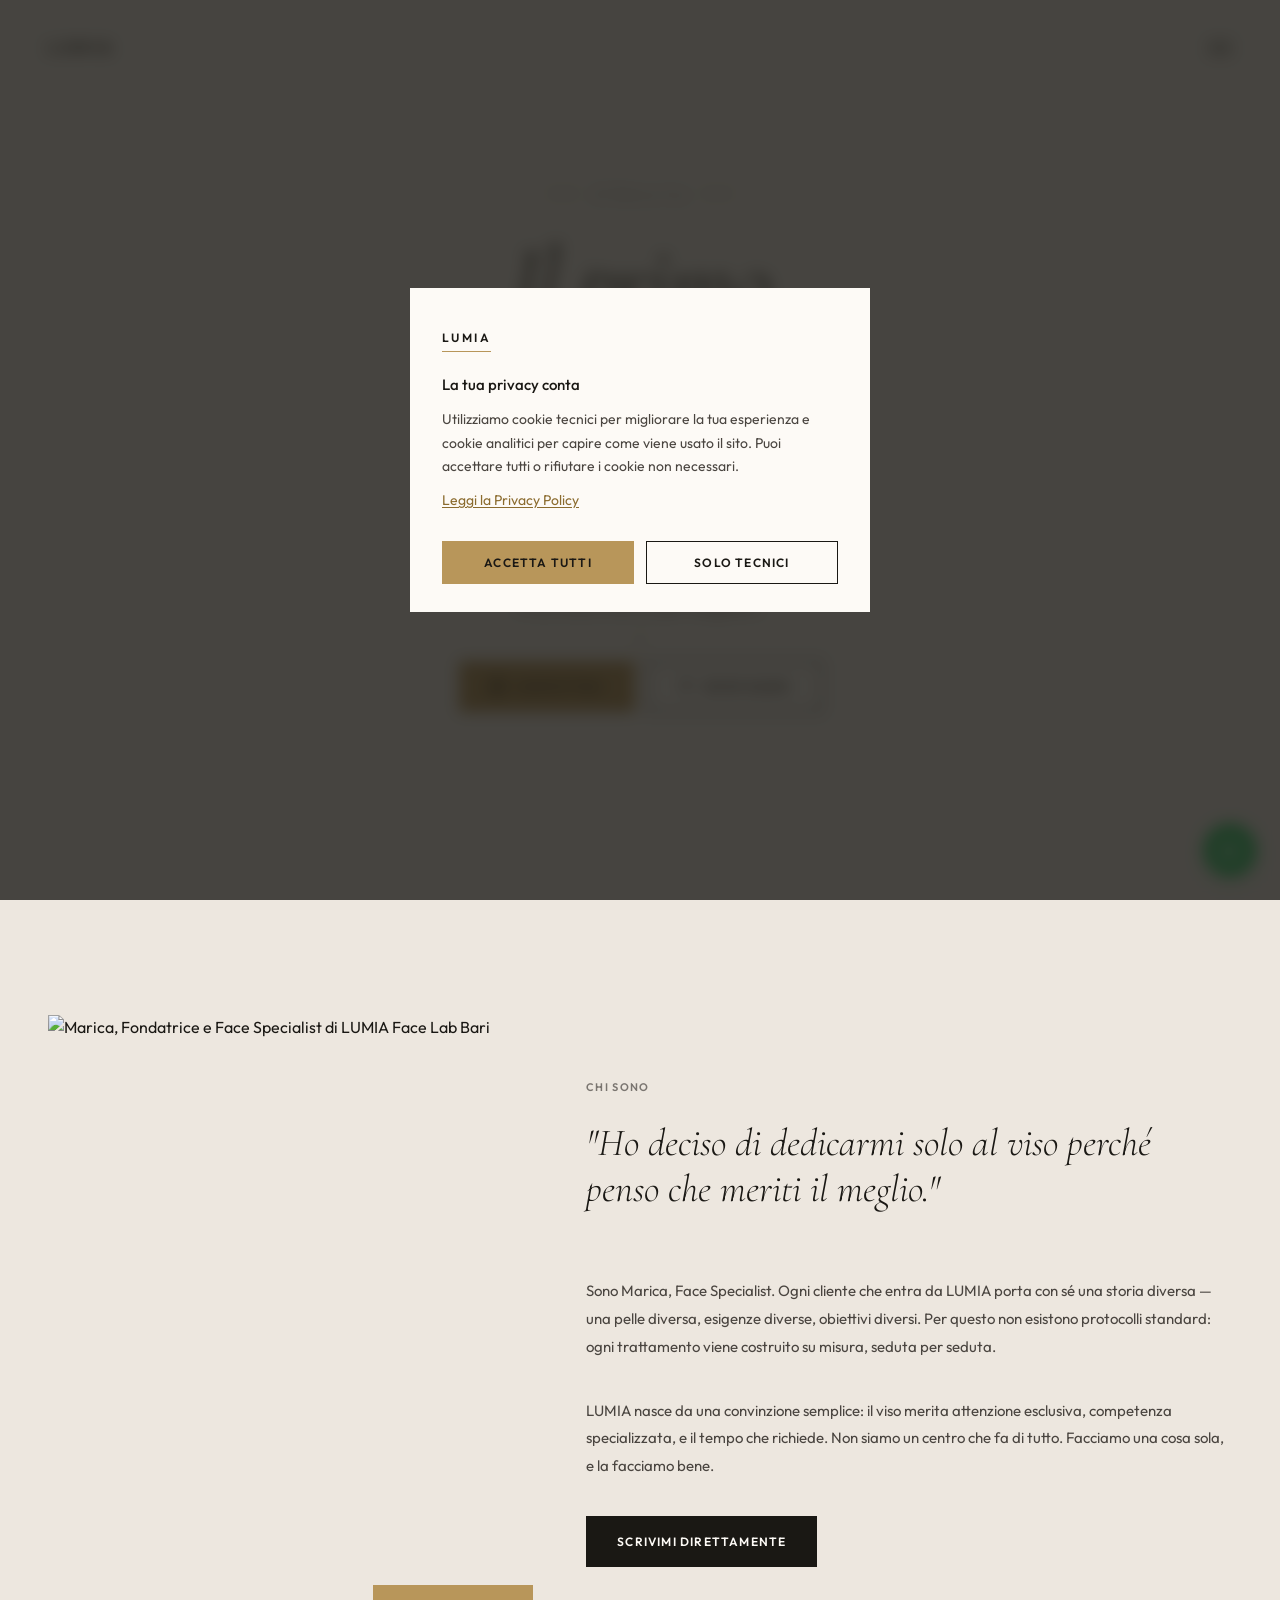
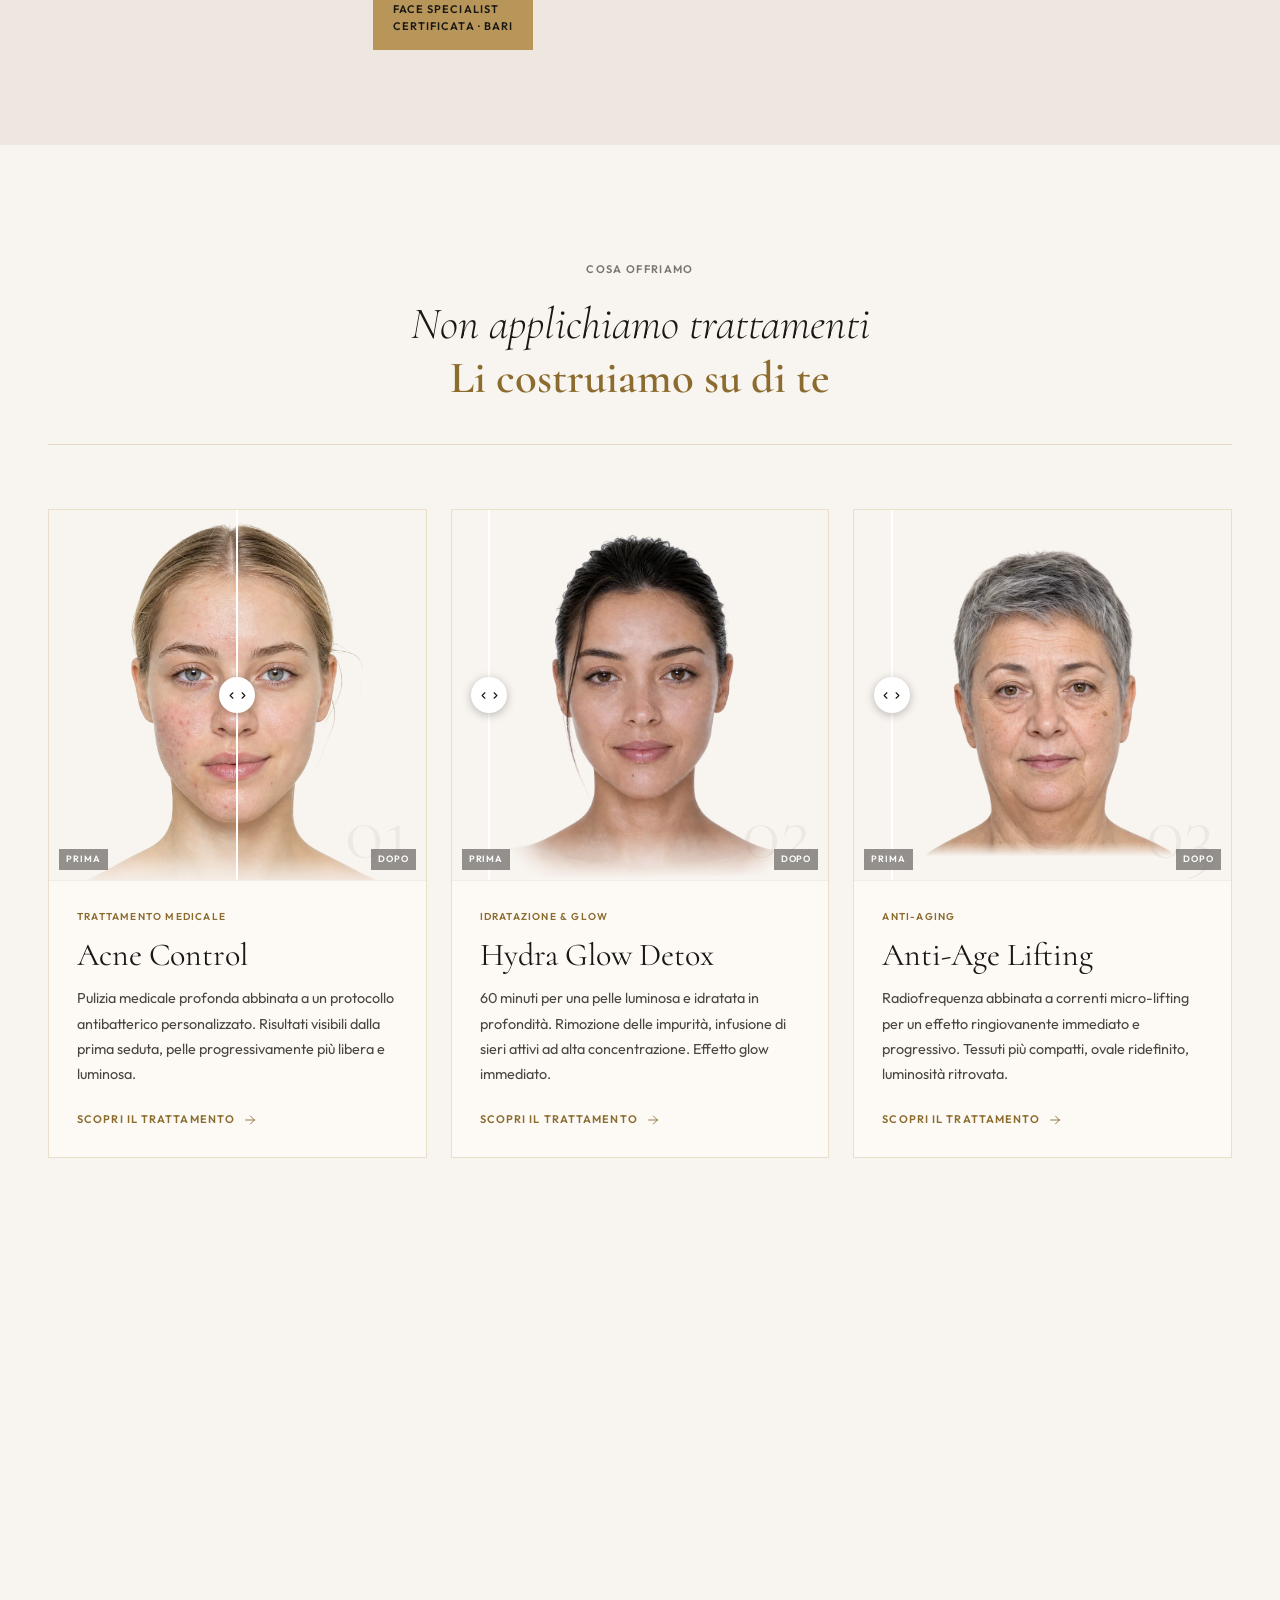
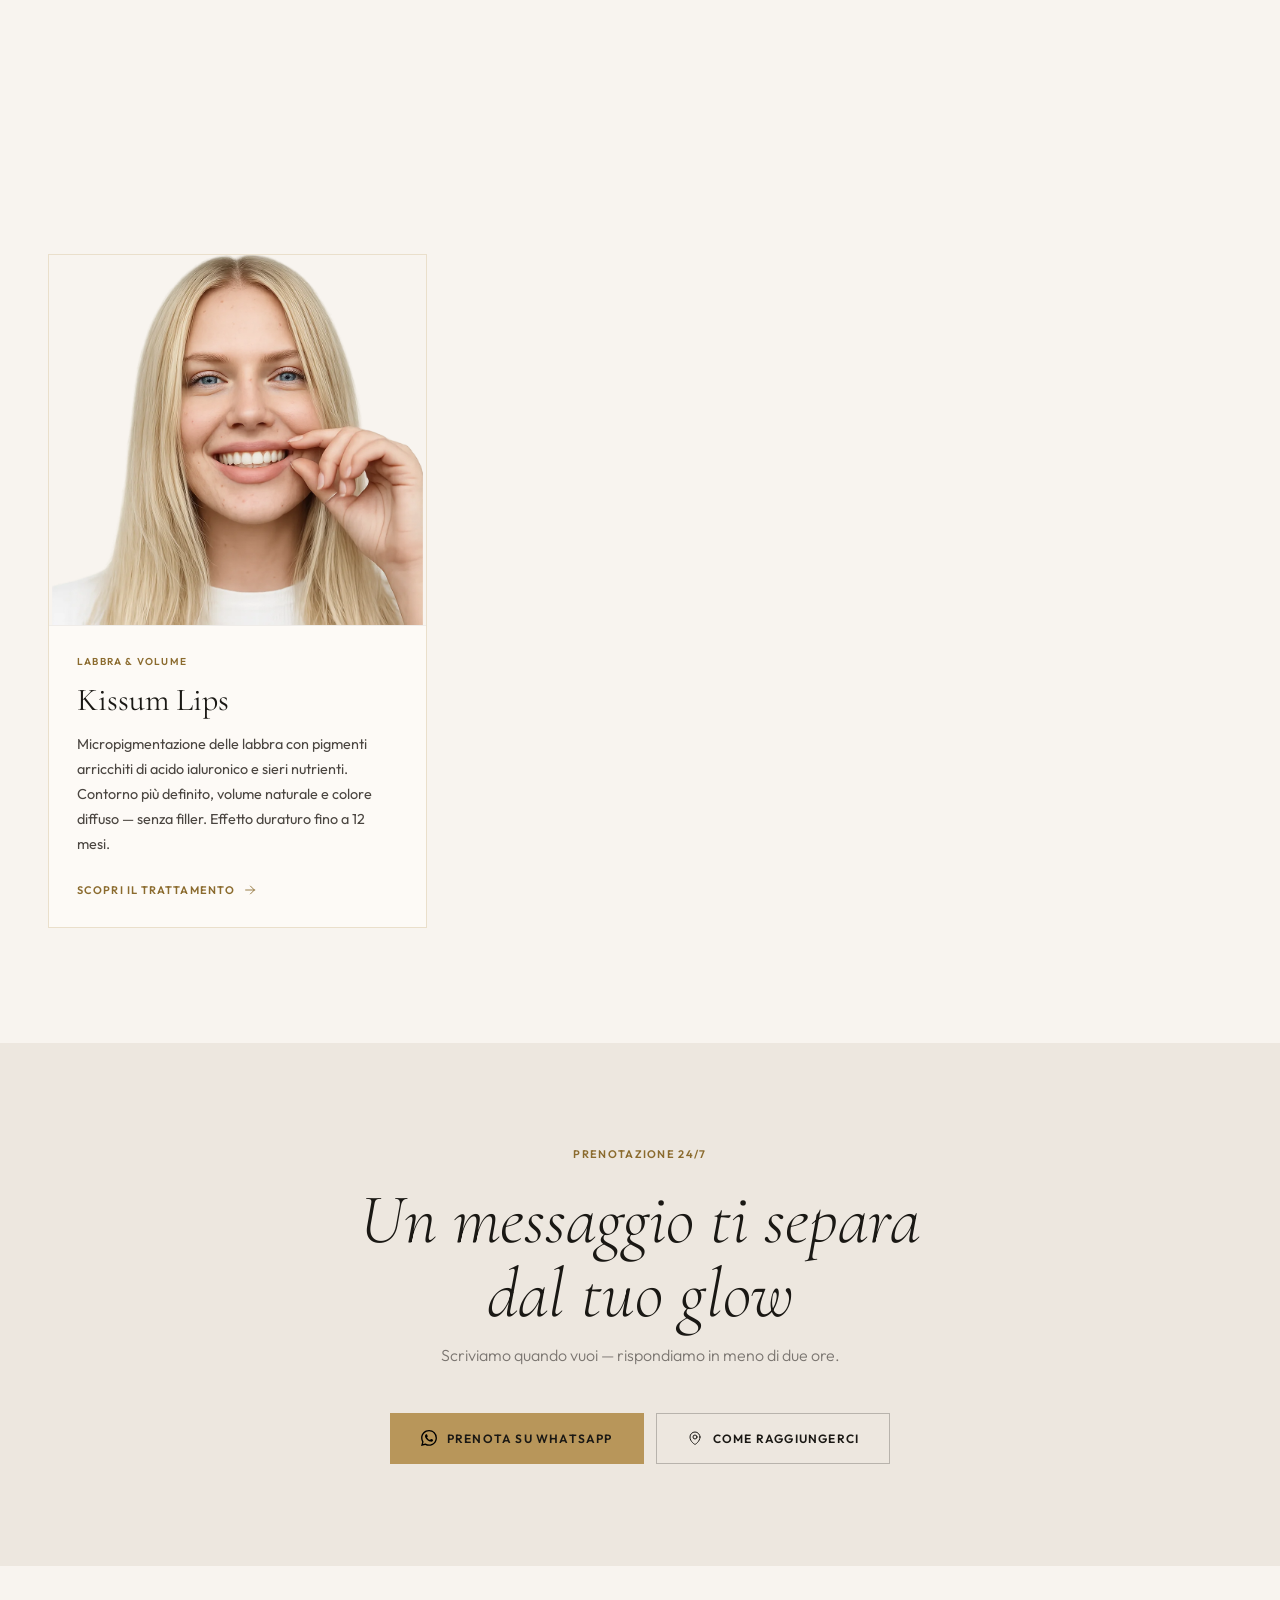
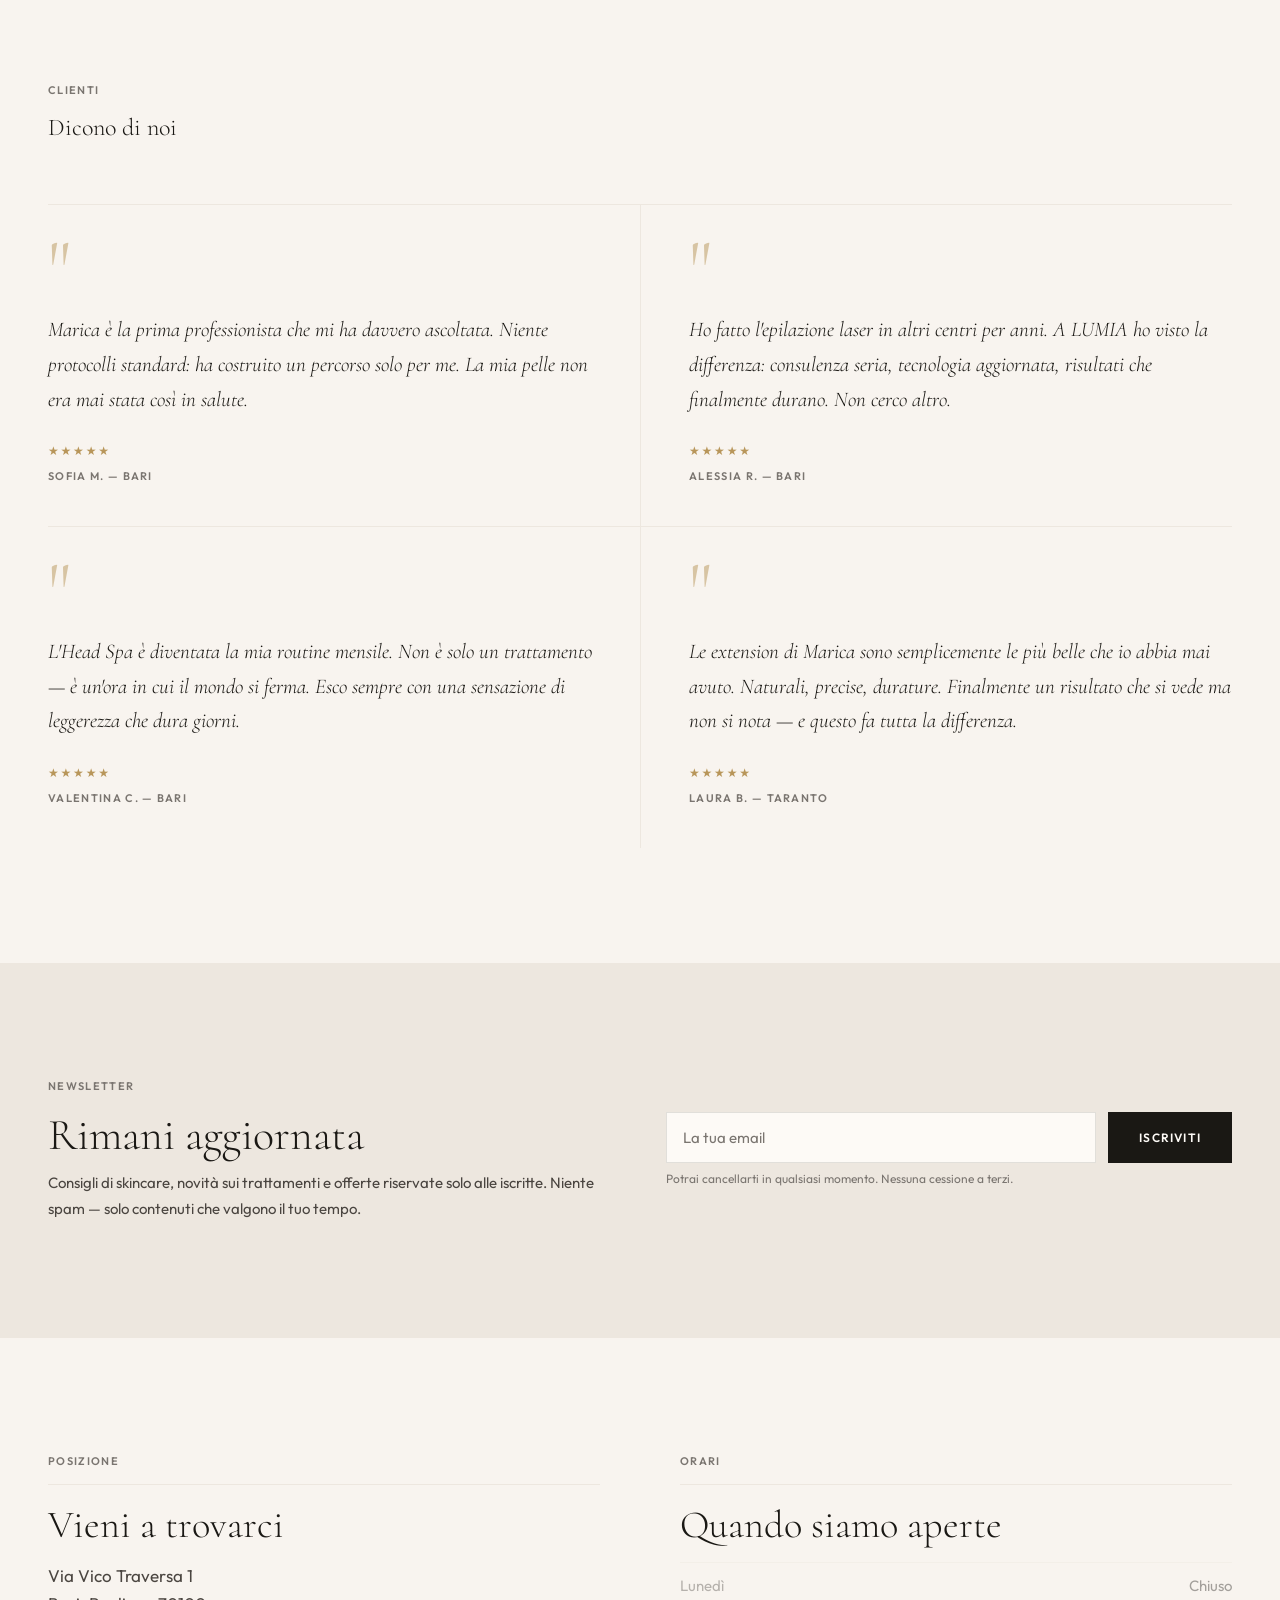
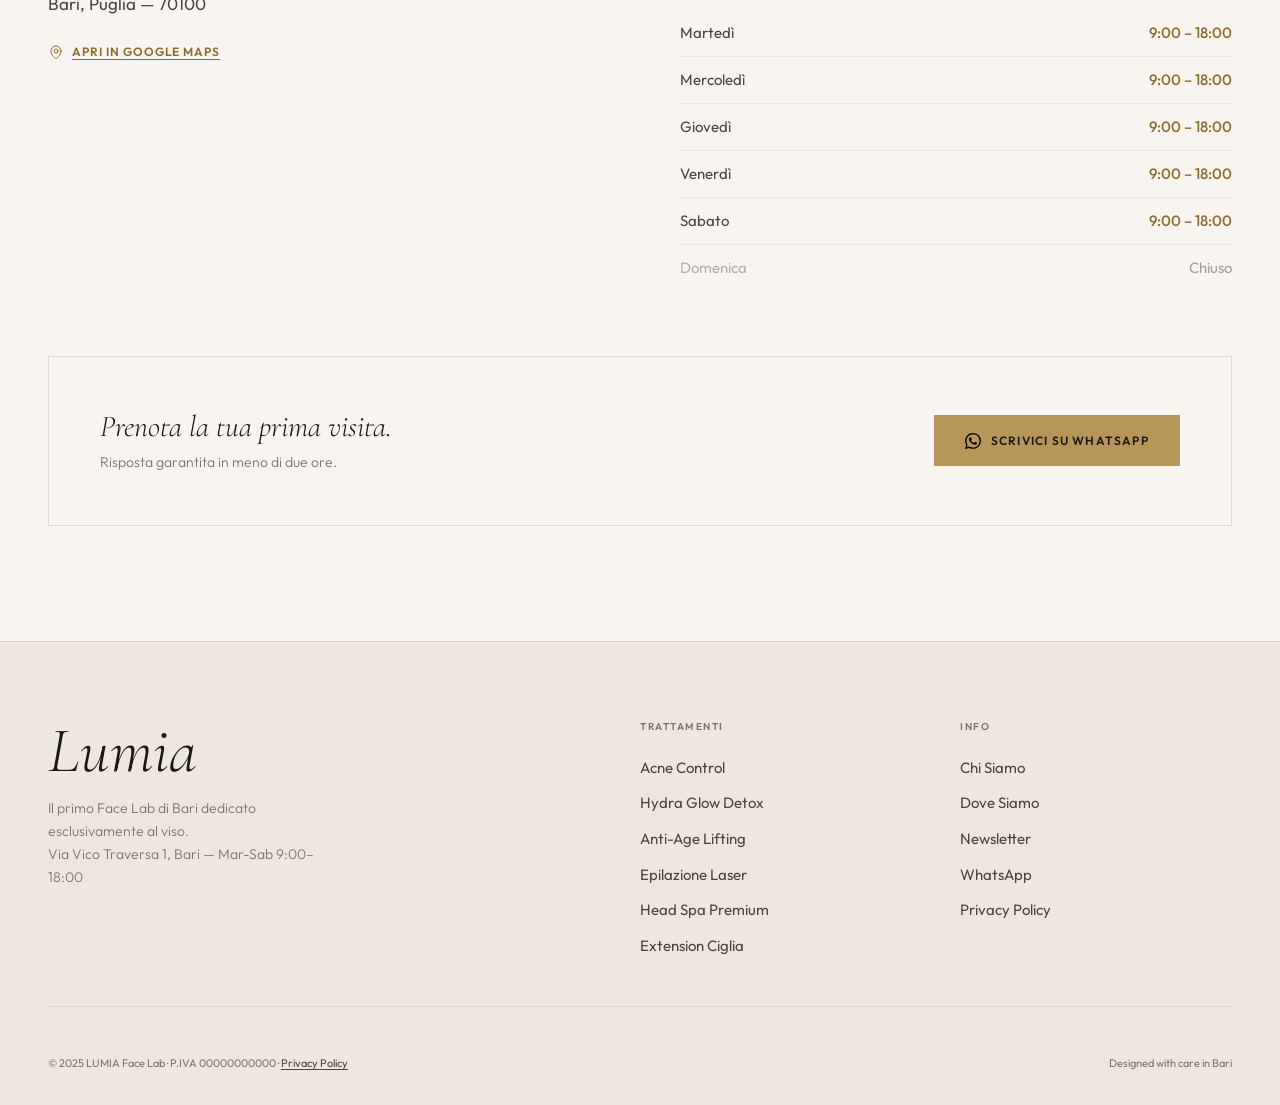
==== commit 136a0eac: "Converti immagini in WebP (-90% peso totale) 51MB -> 5MB. Aggiornati tutti i riferimenti HTML." ====
--- a/index.html
+++ b/index.html
@@ -1325,8 +1325,8 @@
           <div class="treatment-card-img-wrap">
             <span class="treatment-card-number" aria-hidden="true">01</span>
             <div class="ba-slider" id="baSlider01" aria-label="Prima e dopo — Acne Control">
-              <img class="ba-img" src="images/trattamenti/prima_acne.png" alt="Prima del trattamento Acne Control" draggable="false" loading="lazy" style="object-fit: cover; object-position: center 20%;">
-              <img class="ba-img ba-after-img" id="baAfter01" src="images/trattamenti/dopo_acne.png" alt="Dopo il trattamento Acne Control" draggable="false" loading="lazy" style="object-fit: cover; object-position: center 20%;">
+              <img class="ba-img" src="images/trattamenti/prima_acne.webp" alt="Prima del trattamento Acne Control" draggable="false" loading="lazy" style="object-fit: cover; object-position: center 20%;">
+              <img class="ba-img ba-after-img" id="baAfter01" src="images/trattamenti/dopo_acne.webp" alt="Dopo il trattamento Acne Control" draggable="false" loading="lazy" style="object-fit: cover; object-position: center 20%;">
               <div class="ba-handle" id="baHandle01">
                 <div class="ba-handle-btn">
                   <svg viewBox="0 0 24 24" stroke-width="2.5" stroke-linecap="round" stroke-linejoin="round"><path d="M15 18l-6-6 6-6"/></svg>
@@ -1357,8 +1357,8 @@
           <div class="treatment-card-img-wrap">
             <span class="treatment-card-number" aria-hidden="true">02</span>
             <div class="ba-slider" id="baSlider02" aria-label="Prima e dopo — Hydra Glow Detox">
-              <img class="ba-img" src="images/trattamenti/hydra/before_hydra.png" alt="Prima del trattamento Hydra Glow Detox" draggable="false" loading="lazy">
-              <img class="ba-img ba-after-img" id="baAfter02" src="images/trattamenti/hydra/after_hydra.png" alt="Dopo il trattamento Hydra Glow Detox" draggable="false" loading="lazy">
+              <img class="ba-img" src="images/trattamenti/hydra/before_hydra.webp" alt="Prima del trattamento Hydra Glow Detox" draggable="false" loading="lazy">
+              <img class="ba-img ba-after-img" id="baAfter02" src="images/trattamenti/hydra/after_hydra.webp" alt="Dopo il trattamento Hydra Glow Detox" draggable="false" loading="lazy">
               <div class="ba-handle" id="baHandle02">
                 <div class="ba-handle-btn">
                   <svg viewBox="0 0 24 24" stroke-width="2.5" stroke-linecap="round" stroke-linejoin="round"><path d="M15 18l-6-6 6-6"/></svg>
@@ -1389,8 +1389,8 @@
           <div class="treatment-card-img-wrap">
             <span class="treatment-card-number" aria-hidden="true">03</span>
             <div class="ba-slider" id="baSlider03" aria-label="Prima e dopo — Anti-Age Lifting">
-              <img class="ba-img" src="images/trattamenti/anti_age/before_anti_age.png" alt="Prima del trattamento Anti-Age Lifting" draggable="false" loading="lazy" style="transform: translateY(-2%);">
-              <img class="ba-img ba-after-img" id="baAfter03" src="images/trattamenti/anti_age/after_anti_age.png" alt="Dopo il trattamento Anti-Age Lifting" draggable="false" loading="lazy" style="transform: translateY(-2%);">
+              <img class="ba-img" src="images/trattamenti/anti_age/before_anti_age.webp" alt="Prima del trattamento Anti-Age Lifting" draggable="false" loading="lazy" style="transform: translateY(-2%);">
+              <img class="ba-img ba-after-img" id="baAfter03" src="images/trattamenti/anti_age/after_anti_age.webp" alt="Dopo il trattamento Anti-Age Lifting" draggable="false" loading="lazy" style="transform: translateY(-2%);">
               <div class="ba-handle" id="baHandle03">
                 <div class="ba-handle-btn">
                   <svg viewBox="0 0 24 24" stroke-width="2.5" stroke-linecap="round" stroke-linejoin="round"><path d="M15 18l-6-6 6-6"/></svg>
@@ -1423,7 +1423,7 @@
             <img
               class="treatment-card-img"
               style="transform: scale(1.1); transform-origin: bottom center;"
-              src="images/trattamenti/laser.png"
+              src="images/trattamenti/laser.webp"
               alt="Epilazione Laser permanente — pelle liscia e libera"
               loading="lazy"
             >
@@ -1448,7 +1448,7 @@
             <img
               class="treatment-card-img"
               style="transform: scale(1.2); transform-origin: bottom center;"
-              src="images/trattamenti/head_spa.png"
+              src="images/trattamenti/head_spa.webp"
               alt="Head Spa Premium — massaggio giapponese e trattamento cuoio capelluto"
               loading="lazy"
             >
@@ -1473,7 +1473,7 @@
             <img
               class="treatment-card-img"
               style="transform: scale(1.15); transform-origin: bottom center;"
-              src="images/trattamenti/exention_ciglia.png"
+              src="images/trattamenti/exention_ciglia.webp"
               alt="Extension Ciglia — Volume Russo e Natural Look professionale"
               loading="lazy"
             >
@@ -1498,7 +1498,7 @@
             <img
               class="treatment-card-img"
               style="transform: scale(1.1); transform-origin: bottom center;"
-              src="images/trattamenti/kissum-lips.png"
+              src="images/trattamenti/kissum-lips.webp"
               alt="Kissum Lips — labbra voluminose e definite senza filler"
               loading="lazy"
             >
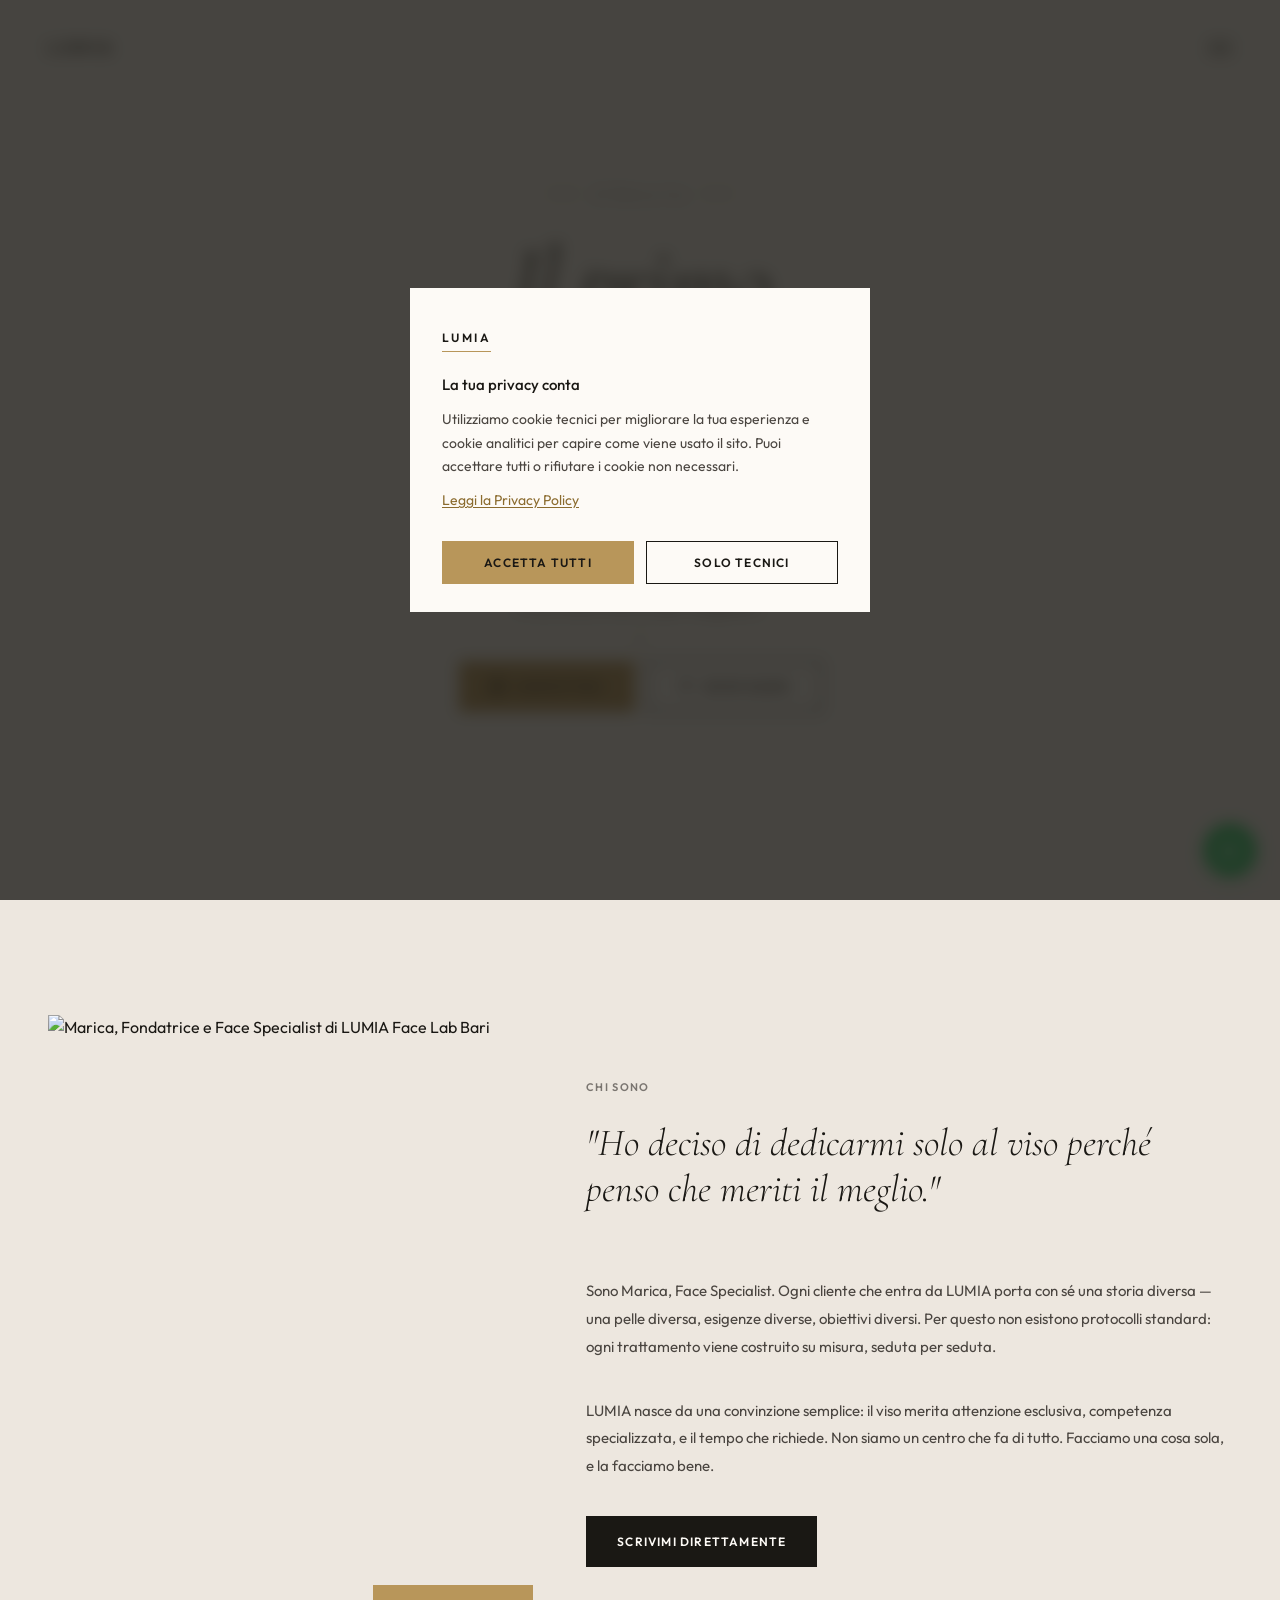
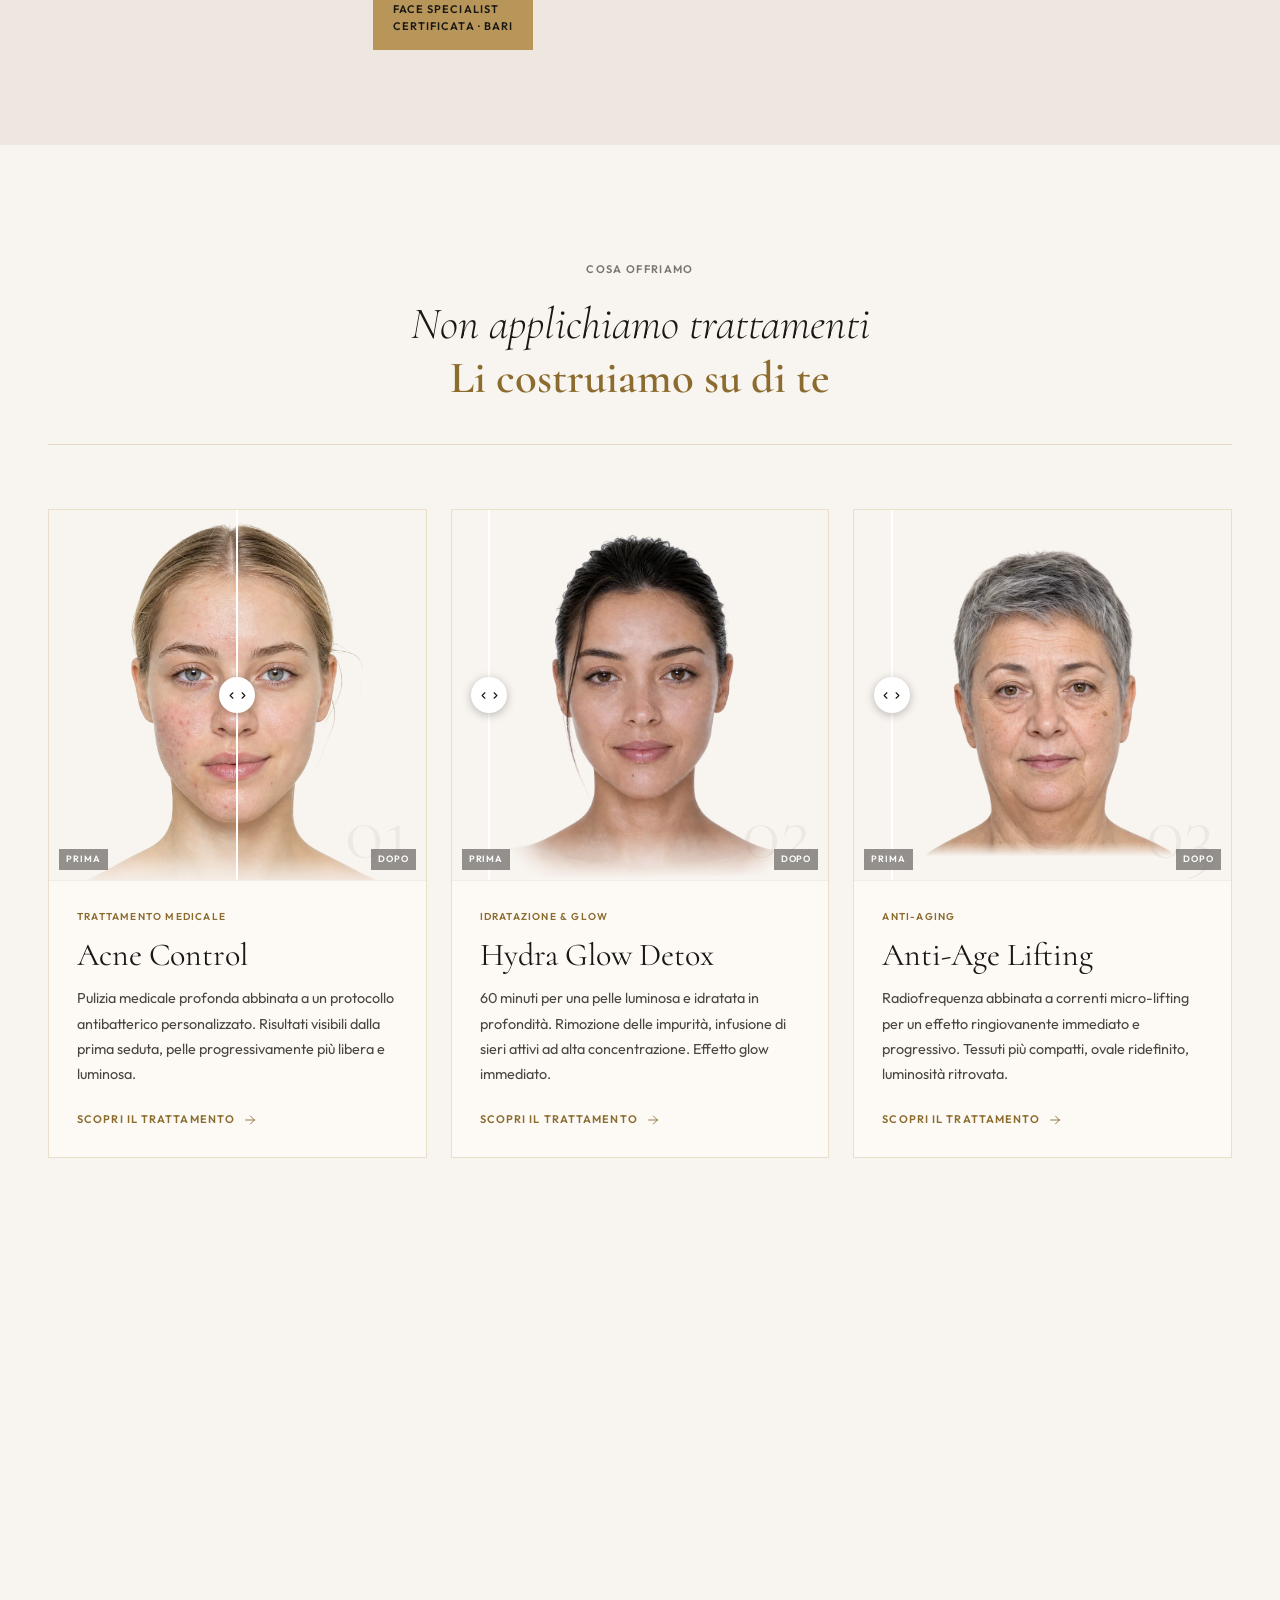
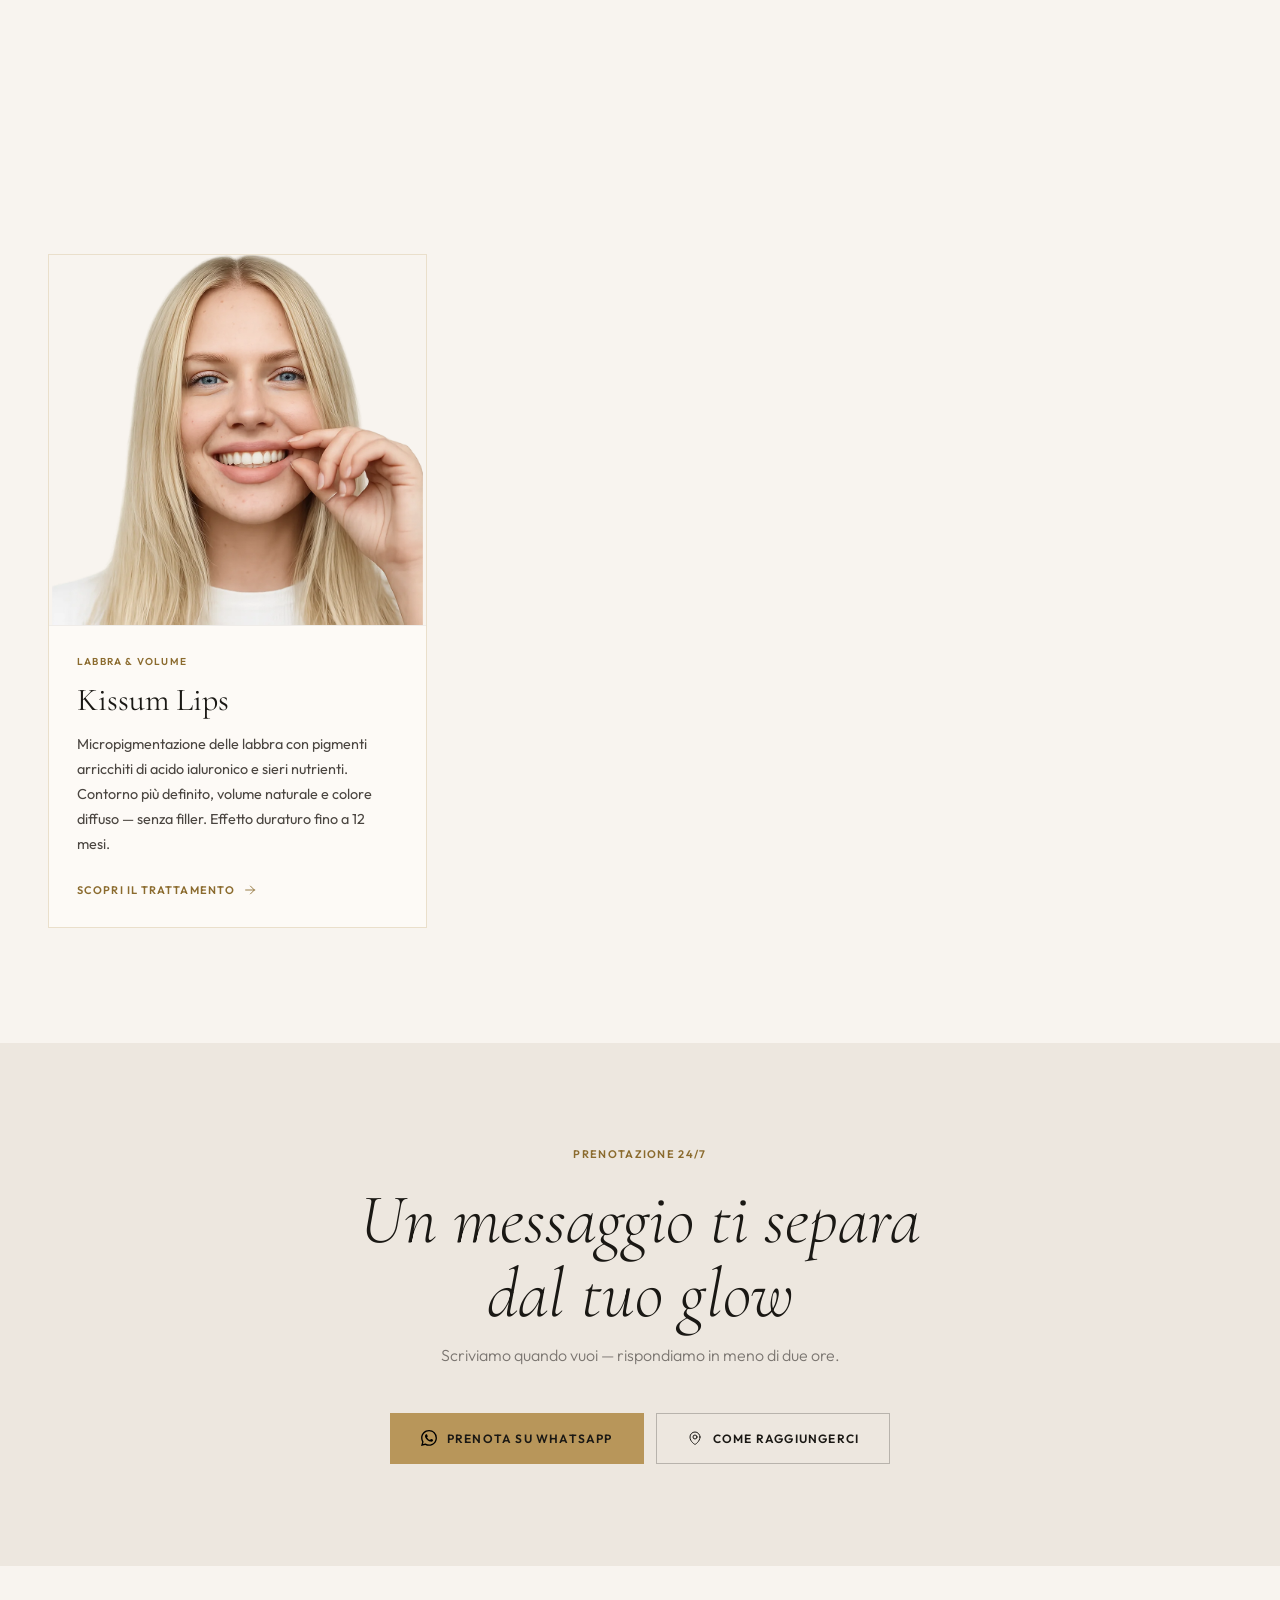
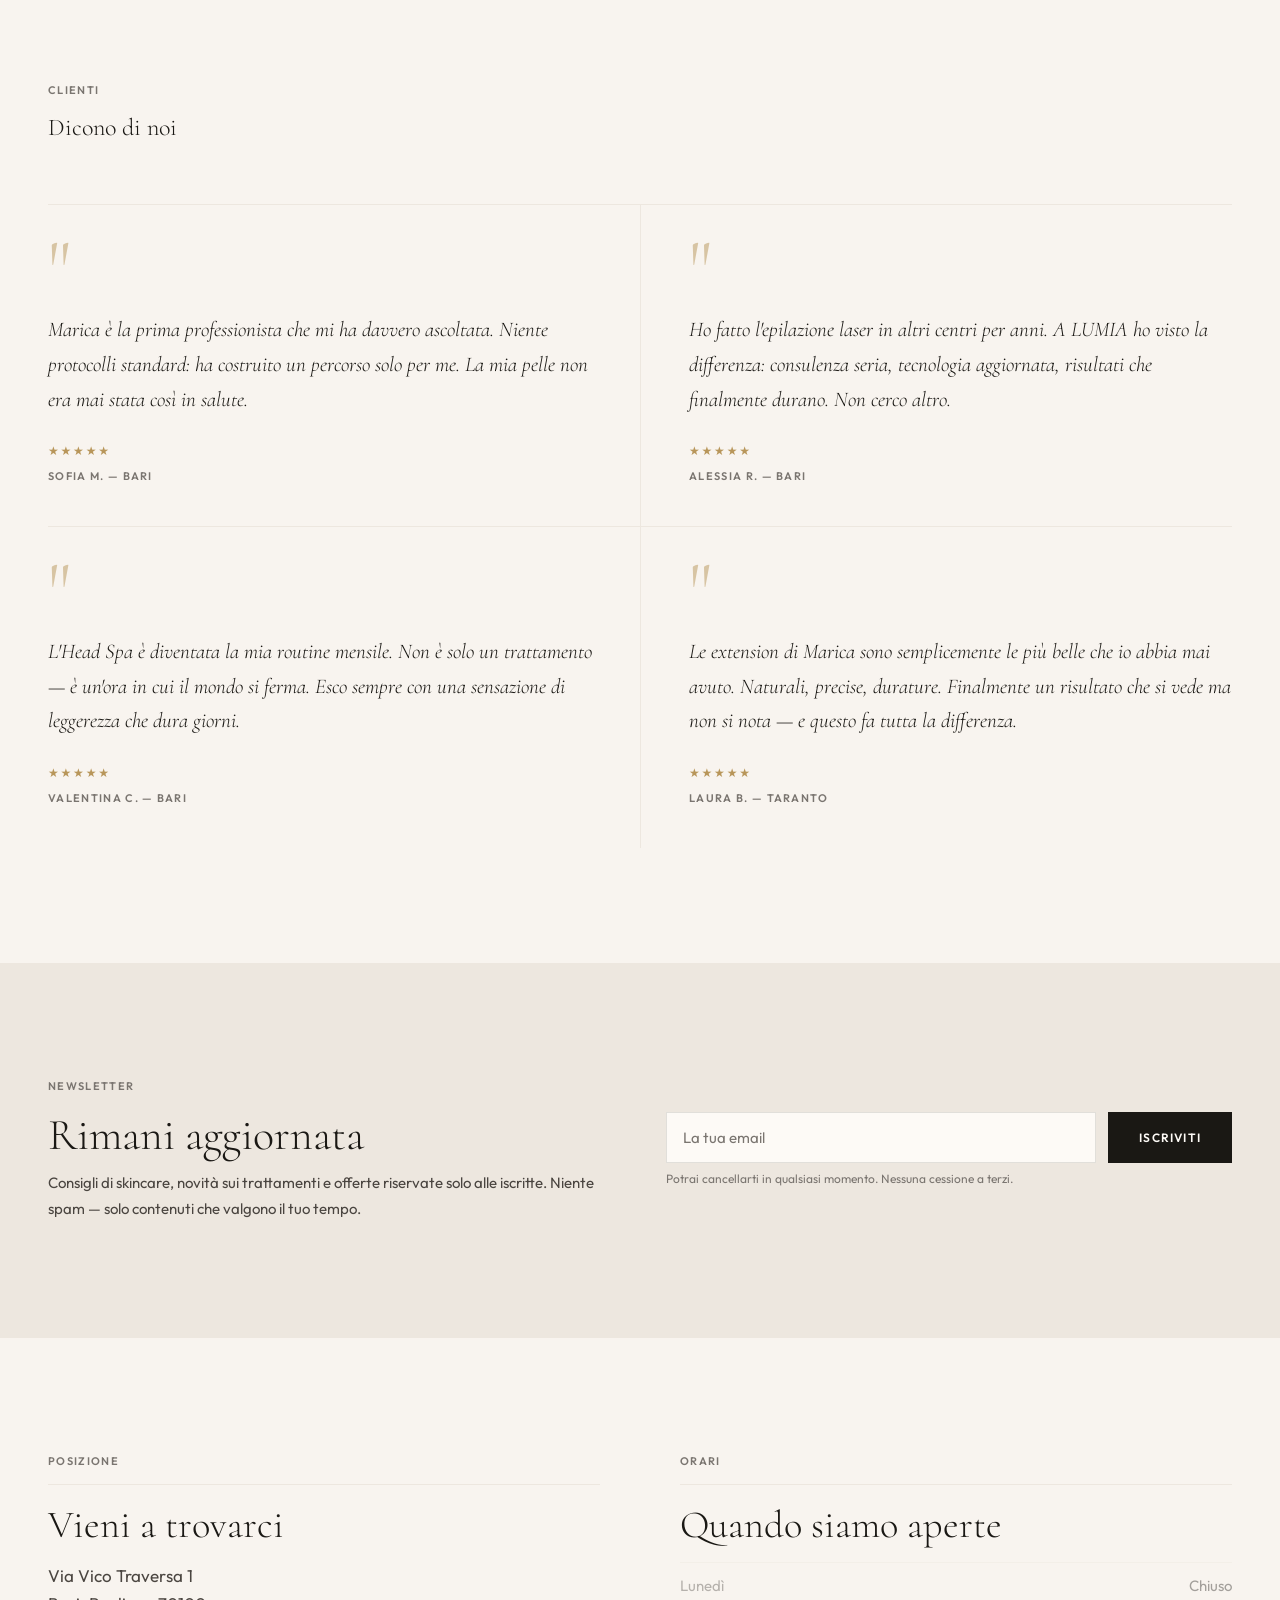
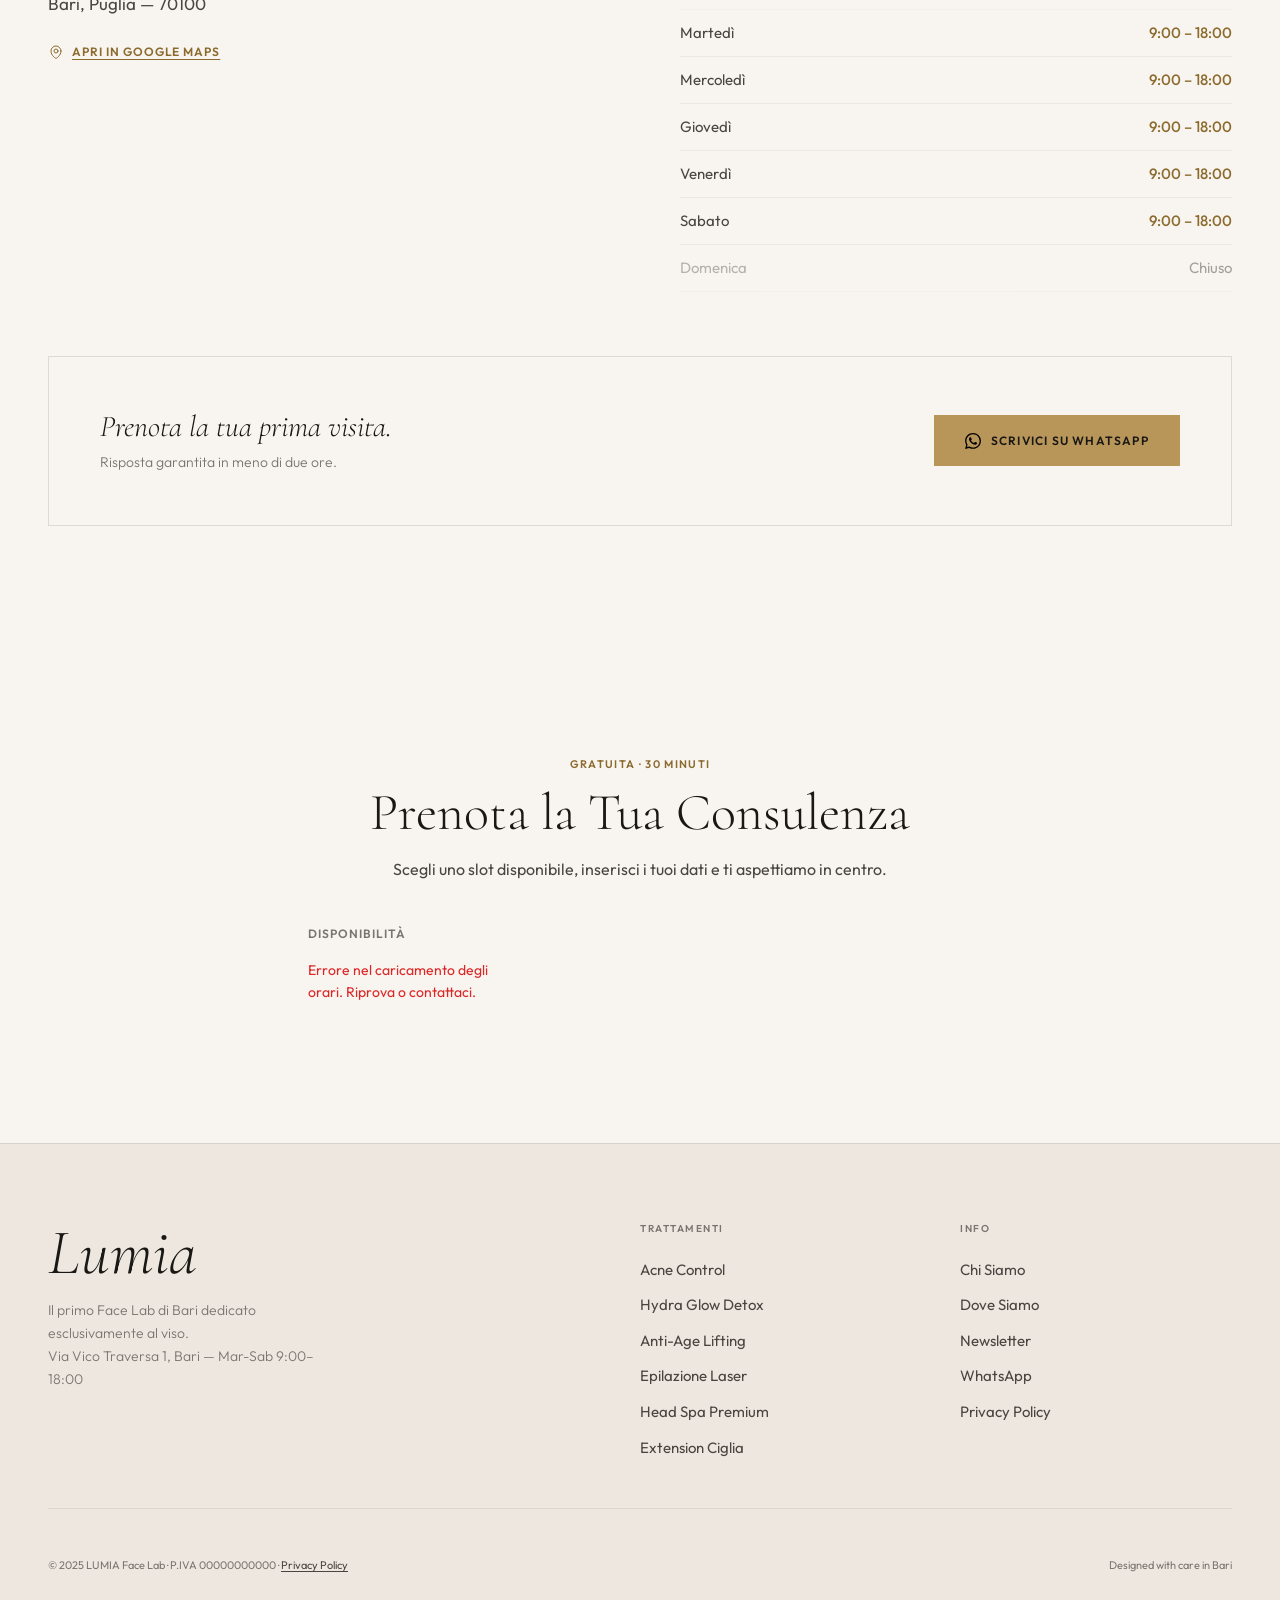
==== commit 8aaabc04: "feat: aggiungi form consulenza gratuita su tutte le landing page Crea consulenza.js (auto-inject) + " ====
--- a/index.html
+++ b/index.html
@@ -9,10 +9,7 @@
   <meta property="og:description" content="Il primo Face Lab di Bari. Il viso. La nostra unica specializzazione.">
   <meta property="og:type" content="website">
 
-  <link rel="preconnect" href="https://fonts.googleapis.com">
-  <link rel="preconnect" href="https://fonts.gstatic.com" crossorigin>
-  <link href="https://fonts.googleapis.com/css2?family=Cormorant:ital,wght@0,300;0,400;0,600;1,300;1,400;1,600&family=Outfit:wght@300;400;500;600&display=swap" rel="stylesheet">
-
+      
   <style>
   /* ============================================================
      DESIGN TOKENS
@@ -1147,6 +1144,7 @@
     [data-reveal] { opacity:1; transform:none; }
   }
   </style>
+    <link rel="stylesheet" href="fonts/fonts.css">
 </head>
 <body class="no-scroll">
 
@@ -1941,5 +1939,7 @@
 })();
 </script>
 
+
+  <script src="consulenza.js"></script>
 </body>
 </html>
--- a/fonts/fonts.css
+++ b/fonts/fonts.css
@@ -0,0 +1,342 @@
+/* cyrillic-ext */
+@font-face {
+  font-family: 'Cormorant';
+  font-style: italic;
+  font-weight: 300;
+  font-display: swap;
+  src: url(../fonts/H4cjBXOCl9bbnla_nHIq6quyoqOOag.woff2) format('woff2');
+  unicode-range: U+0460-052F, U+1C80-1C8A, U+20B4, U+2DE0-2DFF, U+A640-A69F, U+FE2E-FE2F;
+}
+/* cyrillic */
+@font-face {
+  font-family: 'Cormorant';
+  font-style: italic;
+  font-weight: 300;
+  font-display: swap;
+  src: url(../fonts/H4cjBXOCl9bbnla_nHIq6qu7oqOOag.woff2) format('woff2');
+  unicode-range: U+0301, U+0400-045F, U+0490-0491, U+04B0-04B1, U+2116;
+}
+/* vietnamese */
+@font-face {
+  font-family: 'Cormorant';
+  font-style: italic;
+  font-weight: 300;
+  font-display: swap;
+  src: url(../fonts/H4cjBXOCl9bbnla_nHIq6quwoqOOag.woff2) format('woff2');
+  unicode-range: U+0102-0103, U+0110-0111, U+0128-0129, U+0168-0169, U+01A0-01A1, U+01AF-01B0, U+0300-0301, U+0303-0304, U+0308-0309, U+0323, U+0329, U+1EA0-1EF9, U+20AB;
+}
+/* latin-ext */
+@font-face {
+  font-family: 'Cormorant';
+  font-style: italic;
+  font-weight: 300;
+  font-display: swap;
+  src: url(../fonts/H4cjBXOCl9bbnla_nHIq6quxoqOOag.woff2) format('woff2');
+  unicode-range: U+0100-02BA, U+02BD-02C5, U+02C7-02CC, U+02CE-02D7, U+02DD-02FF, U+0304, U+0308, U+0329, U+1D00-1DBF, U+1E00-1E9F, U+1EF2-1EFF, U+2020, U+20A0-20AB, U+20AD-20C0, U+2113, U+2C60-2C7F, U+A720-A7FF;
+}
+/* latin */
+@font-face {
+  font-family: 'Cormorant';
+  font-style: italic;
+  font-weight: 300;
+  font-display: swap;
+  src: url(../fonts/H4cjBXOCl9bbnla_nHIq6qu_oqM.woff2) format('woff2');
+  unicode-range: U+0000-00FF, U+0131, U+0152-0153, U+02BB-02BC, U+02C6, U+02DA, U+02DC, U+0304, U+0308, U+0329, U+2000-206F, U+20AC, U+2122, U+2191, U+2193, U+2212, U+2215, U+FEFF, U+FFFD;
+}
+/* cyrillic-ext */
+@font-face {
+  font-family: 'Cormorant';
+  font-style: italic;
+  font-weight: 400;
+  font-display: swap;
+  src: url(../fonts/H4cjBXOCl9bbnla_nHIq6quyoqOOag.woff2) format('woff2');
+  unicode-range: U+0460-052F, U+1C80-1C8A, U+20B4, U+2DE0-2DFF, U+A640-A69F, U+FE2E-FE2F;
+}
+/* cyrillic */
+@font-face {
+  font-family: 'Cormorant';
+  font-style: italic;
+  font-weight: 400;
+  font-display: swap;
+  src: url(../fonts/H4cjBXOCl9bbnla_nHIq6qu7oqOOag.woff2) format('woff2');
+  unicode-range: U+0301, U+0400-045F, U+0490-0491, U+04B0-04B1, U+2116;
+}
+/* vietnamese */
+@font-face {
+  font-family: 'Cormorant';
+  font-style: italic;
+  font-weight: 400;
+  font-display: swap;
+  src: url(../fonts/H4cjBXOCl9bbnla_nHIq6quwoqOOag.woff2) format('woff2');
+  unicode-range: U+0102-0103, U+0110-0111, U+0128-0129, U+0168-0169, U+01A0-01A1, U+01AF-01B0, U+0300-0301, U+0303-0304, U+0308-0309, U+0323, U+0329, U+1EA0-1EF9, U+20AB;
+}
+/* latin-ext */
+@font-face {
+  font-family: 'Cormorant';
+  font-style: italic;
+  font-weight: 400;
+  font-display: swap;
+  src: url(../fonts/H4cjBXOCl9bbnla_nHIq6quxoqOOag.woff2) format('woff2');
+  unicode-range: U+0100-02BA, U+02BD-02C5, U+02C7-02CC, U+02CE-02D7, U+02DD-02FF, U+0304, U+0308, U+0329, U+1D00-1DBF, U+1E00-1E9F, U+1EF2-1EFF, U+2020, U+20A0-20AB, U+20AD-20C0, U+2113, U+2C60-2C7F, U+A720-A7FF;
+}
+/* latin */
+@font-face {
+  font-family: 'Cormorant';
+  font-style: italic;
+  font-weight: 400;
+  font-display: swap;
+  src: url(../fonts/H4cjBXOCl9bbnla_nHIq6qu_oqM.woff2) format('woff2');
+  unicode-range: U+0000-00FF, U+0131, U+0152-0153, U+02BB-02BC, U+02C6, U+02DA, U+02DC, U+0304, U+0308, U+0329, U+2000-206F, U+20AC, U+2122, U+2191, U+2193, U+2212, U+2215, U+FEFF, U+FFFD;
+}
+/* cyrillic-ext */
+@font-face {
+  font-family: 'Cormorant';
+  font-style: italic;
+  font-weight: 600;
+  font-display: swap;
+  src: url(../fonts/H4cjBXOCl9bbnla_nHIq6quyoqOOag.woff2) format('woff2');
+  unicode-range: U+0460-052F, U+1C80-1C8A, U+20B4, U+2DE0-2DFF, U+A640-A69F, U+FE2E-FE2F;
+}
+/* cyrillic */
+@font-face {
+  font-family: 'Cormorant';
+  font-style: italic;
+  font-weight: 600;
+  font-display: swap;
+  src: url(../fonts/H4cjBXOCl9bbnla_nHIq6qu7oqOOag.woff2) format('woff2');
+  unicode-range: U+0301, U+0400-045F, U+0490-0491, U+04B0-04B1, U+2116;
+}
+/* vietnamese */
+@font-face {
+  font-family: 'Cormorant';
+  font-style: italic;
+  font-weight: 600;
+  font-display: swap;
+  src: url(../fonts/H4cjBXOCl9bbnla_nHIq6quwoqOOag.woff2) format('woff2');
+  unicode-range: U+0102-0103, U+0110-0111, U+0128-0129, U+0168-0169, U+01A0-01A1, U+01AF-01B0, U+0300-0301, U+0303-0304, U+0308-0309, U+0323, U+0329, U+1EA0-1EF9, U+20AB;
+}
+/* latin-ext */
+@font-face {
+  font-family: 'Cormorant';
+  font-style: italic;
+  font-weight: 600;
+  font-display: swap;
+  src: url(../fonts/H4cjBXOCl9bbnla_nHIq6quxoqOOag.woff2) format('woff2');
+  unicode-range: U+0100-02BA, U+02BD-02C5, U+02C7-02CC, U+02CE-02D7, U+02DD-02FF, U+0304, U+0308, U+0329, U+1D00-1DBF, U+1E00-1E9F, U+1EF2-1EFF, U+2020, U+20A0-20AB, U+20AD-20C0, U+2113, U+2C60-2C7F, U+A720-A7FF;
+}
+/* latin */
+@font-face {
+  font-family: 'Cormorant';
+  font-style: italic;
+  font-weight: 600;
+  font-display: swap;
+  src: url(../fonts/H4cjBXOCl9bbnla_nHIq6qu_oqM.woff2) format('woff2');
+  unicode-range: U+0000-00FF, U+0131, U+0152-0153, U+02BB-02BC, U+02C6, U+02DA, U+02DC, U+0304, U+0308, U+0329, U+2000-206F, U+20AC, U+2122, U+2191, U+2193, U+2212, U+2215, U+FEFF, U+FFFD;
+}
+/* cyrillic-ext */
+@font-face {
+  font-family: 'Cormorant';
+  font-style: normal;
+  font-weight: 300;
+  font-display: swap;
+  src: url(../fonts/H4clBXOCl9bbnla_nHIq4pu9uqc.woff2) format('woff2');
+  unicode-range: U+0460-052F, U+1C80-1C8A, U+20B4, U+2DE0-2DFF, U+A640-A69F, U+FE2E-FE2F;
+}
+/* cyrillic */
+@font-face {
+  font-family: 'Cormorant';
+  font-style: normal;
+  font-weight: 300;
+  font-display: swap;
+  src: url(../fonts/H4clBXOCl9bbnla_nHIq65u9uqc.woff2) format('woff2');
+  unicode-range: U+0301, U+0400-045F, U+0490-0491, U+04B0-04B1, U+2116;
+}
+/* vietnamese */
+@font-face {
+  font-family: 'Cormorant';
+  font-style: normal;
+  font-weight: 300;
+  font-display: swap;
+  src: url(../fonts/H4clBXOCl9bbnla_nHIq4Ju9uqc.woff2) format('woff2');
+  unicode-range: U+0102-0103, U+0110-0111, U+0128-0129, U+0168-0169, U+01A0-01A1, U+01AF-01B0, U+0300-0301, U+0303-0304, U+0308-0309, U+0323, U+0329, U+1EA0-1EF9, U+20AB;
+}
+/* latin-ext */
+@font-face {
+  font-family: 'Cormorant';
+  font-style: normal;
+  font-weight: 300;
+  font-display: swap;
+  src: url(../fonts/H4clBXOCl9bbnla_nHIq4Zu9uqc.woff2) format('woff2');
+  unicode-range: U+0100-02BA, U+02BD-02C5, U+02C7-02CC, U+02CE-02D7, U+02DD-02FF, U+0304, U+0308, U+0329, U+1D00-1DBF, U+1E00-1E9F, U+1EF2-1EFF, U+2020, U+20A0-20AB, U+20AD-20C0, U+2113, U+2C60-2C7F, U+A720-A7FF;
+}
+/* latin */
+@font-face {
+  font-family: 'Cormorant';
+  font-style: normal;
+  font-weight: 300;
+  font-display: swap;
+  src: url(../fonts/H4clBXOCl9bbnla_nHIq75u9.woff2) format('woff2');
+  unicode-range: U+0000-00FF, U+0131, U+0152-0153, U+02BB-02BC, U+02C6, U+02DA, U+02DC, U+0304, U+0308, U+0329, U+2000-206F, U+20AC, U+2122, U+2191, U+2193, U+2212, U+2215, U+FEFF, U+FFFD;
+}
+/* cyrillic-ext */
+@font-face {
+  font-family: 'Cormorant';
+  font-style: normal;
+  font-weight: 400;
+  font-display: swap;
+  src: url(../fonts/H4clBXOCl9bbnla_nHIq4pu9uqc.woff2) format('woff2');
+  unicode-range: U+0460-052F, U+1C80-1C8A, U+20B4, U+2DE0-2DFF, U+A640-A69F, U+FE2E-FE2F;
+}
+/* cyrillic */
+@font-face {
+  font-family: 'Cormorant';
+  font-style: normal;
+  font-weight: 400;
+  font-display: swap;
+  src: url(../fonts/H4clBXOCl9bbnla_nHIq65u9uqc.woff2) format('woff2');
+  unicode-range: U+0301, U+0400-045F, U+0490-0491, U+04B0-04B1, U+2116;
+}
+/* vietnamese */
+@font-face {
+  font-family: 'Cormorant';
+  font-style: normal;
+  font-weight: 400;
+  font-display: swap;
+  src: url(../fonts/H4clBXOCl9bbnla_nHIq4Ju9uqc.woff2) format('woff2');
+  unicode-range: U+0102-0103, U+0110-0111, U+0128-0129, U+0168-0169, U+01A0-01A1, U+01AF-01B0, U+0300-0301, U+0303-0304, U+0308-0309, U+0323, U+0329, U+1EA0-1EF9, U+20AB;
+}
+/* latin-ext */
+@font-face {
+  font-family: 'Cormorant';
+  font-style: normal;
+  font-weight: 400;
+  font-display: swap;
+  src: url(../fonts/H4clBXOCl9bbnla_nHIq4Zu9uqc.woff2) format('woff2');
+  unicode-range: U+0100-02BA, U+02BD-02C5, U+02C7-02CC, U+02CE-02D7, U+02DD-02FF, U+0304, U+0308, U+0329, U+1D00-1DBF, U+1E00-1E9F, U+1EF2-1EFF, U+2020, U+20A0-20AB, U+20AD-20C0, U+2113, U+2C60-2C7F, U+A720-A7FF;
+}
+/* latin */
+@font-face {
+  font-family: 'Cormorant';
+  font-style: normal;
+  font-weight: 400;
+  font-display: swap;
+  src: url(../fonts/H4clBXOCl9bbnla_nHIq75u9.woff2) format('woff2');
+  unicode-range: U+0000-00FF, U+0131, U+0152-0153, U+02BB-02BC, U+02C6, U+02DA, U+02DC, U+0304, U+0308, U+0329, U+2000-206F, U+20AC, U+2122, U+2191, U+2193, U+2212, U+2215, U+FEFF, U+FFFD;
+}
+/* cyrillic-ext */
+@font-face {
+  font-family: 'Cormorant';
+  font-style: normal;
+  font-weight: 600;
+  font-display: swap;
+  src: url(../fonts/H4clBXOCl9bbnla_nHIq4pu9uqc.woff2) format('woff2');
+  unicode-range: U+0460-052F, U+1C80-1C8A, U+20B4, U+2DE0-2DFF, U+A640-A69F, U+FE2E-FE2F;
+}
+/* cyrillic */
+@font-face {
+  font-family: 'Cormorant';
+  font-style: normal;
+  font-weight: 600;
+  font-display: swap;
+  src: url(../fonts/H4clBXOCl9bbnla_nHIq65u9uqc.woff2) format('woff2');
+  unicode-range: U+0301, U+0400-045F, U+0490-0491, U+04B0-04B1, U+2116;
+}
+/* vietnamese */
+@font-face {
+  font-family: 'Cormorant';
+  font-style: normal;
+  font-weight: 600;
+  font-display: swap;
+  src: url(../fonts/H4clBXOCl9bbnla_nHIq4Ju9uqc.woff2) format('woff2');
+  unicode-range: U+0102-0103, U+0110-0111, U+0128-0129, U+0168-0169, U+01A0-01A1, U+01AF-01B0, U+0300-0301, U+0303-0304, U+0308-0309, U+0323, U+0329, U+1EA0-1EF9, U+20AB;
+}
+/* latin-ext */
+@font-face {
+  font-family: 'Cormorant';
+  font-style: normal;
+  font-weight: 600;
+  font-display: swap;
+  src: url(../fonts/H4clBXOCl9bbnla_nHIq4Zu9uqc.woff2) format('woff2');
+  unicode-range: U+0100-02BA, U+02BD-02C5, U+02C7-02CC, U+02CE-02D7, U+02DD-02FF, U+0304, U+0308, U+0329, U+1D00-1DBF, U+1E00-1E9F, U+1EF2-1EFF, U+2020, U+20A0-20AB, U+20AD-20C0, U+2113, U+2C60-2C7F, U+A720-A7FF;
+}
+/* latin */
+@font-face {
+  font-family: 'Cormorant';
+  font-style: normal;
+  font-weight: 600;
+  font-display: swap;
+  src: url(../fonts/H4clBXOCl9bbnla_nHIq75u9.woff2) format('woff2');
+  unicode-range: U+0000-00FF, U+0131, U+0152-0153, U+02BB-02BC, U+02C6, U+02DA, U+02DC, U+0304, U+0308, U+0329, U+2000-206F, U+20AC, U+2122, U+2191, U+2193, U+2212, U+2215, U+FEFF, U+FFFD;
+}
+/* latin-ext */
+@font-face {
+  font-family: 'Outfit';
+  font-style: normal;
+  font-weight: 300;
+  font-display: swap;
+  src: url(../fonts/QGYvz_MVcBeNP4NJuktqQ4E.woff2) format('woff2');
+  unicode-range: U+0100-02BA, U+02BD-02C5, U+02C7-02CC, U+02CE-02D7, U+02DD-02FF, U+0304, U+0308, U+0329, U+1D00-1DBF, U+1E00-1E9F, U+1EF2-1EFF, U+2020, U+20A0-20AB, U+20AD-20C0, U+2113, U+2C60-2C7F, U+A720-A7FF;
+}
+/* latin */
+@font-face {
+  font-family: 'Outfit';
+  font-style: normal;
+  font-weight: 300;
+  font-display: swap;
+  src: url(../fonts/QGYvz_MVcBeNP4NJtEtq.woff2) format('woff2');
+  unicode-range: U+0000-00FF, U+0131, U+0152-0153, U+02BB-02BC, U+02C6, U+02DA, U+02DC, U+0304, U+0308, U+0329, U+2000-206F, U+20AC, U+2122, U+2191, U+2193, U+2212, U+2215, U+FEFF, U+FFFD;
+}
+/* latin-ext */
+@font-face {
+  font-family: 'Outfit';
+  font-style: normal;
+  font-weight: 400;
+  font-display: swap;
+  src: url(../fonts/QGYvz_MVcBeNP4NJuktqQ4E.woff2) format('woff2');
+  unicode-range: U+0100-02BA, U+02BD-02C5, U+02C7-02CC, U+02CE-02D7, U+02DD-02FF, U+0304, U+0308, U+0329, U+1D00-1DBF, U+1E00-1E9F, U+1EF2-1EFF, U+2020, U+20A0-20AB, U+20AD-20C0, U+2113, U+2C60-2C7F, U+A720-A7FF;
+}
+/* latin */
+@font-face {
+  font-family: 'Outfit';
+  font-style: normal;
+  font-weight: 400;
+  font-display: swap;
+  src: url(../fonts/QGYvz_MVcBeNP4NJtEtq.woff2) format('woff2');
+  unicode-range: U+0000-00FF, U+0131, U+0152-0153, U+02BB-02BC, U+02C6, U+02DA, U+02DC, U+0304, U+0308, U+0329, U+2000-206F, U+20AC, U+2122, U+2191, U+2193, U+2212, U+2215, U+FEFF, U+FFFD;
+}
+/* latin-ext */
+@font-face {
+  font-family: 'Outfit';
+  font-style: normal;
+  font-weight: 500;
+  font-display: swap;
+  src: url(../fonts/QGYvz_MVcBeNP4NJuktqQ4E.woff2) format('woff2');
+  unicode-range: U+0100-02BA, U+02BD-02C5, U+02C7-02CC, U+02CE-02D7, U+02DD-02FF, U+0304, U+0308, U+0329, U+1D00-1DBF, U+1E00-1E9F, U+1EF2-1EFF, U+2020, U+20A0-20AB, U+20AD-20C0, U+2113, U+2C60-2C7F, U+A720-A7FF;
+}
+/* latin */
+@font-face {
+  font-family: 'Outfit';
+  font-style: normal;
+  font-weight: 500;
+  font-display: swap;
+  src: url(../fonts/QGYvz_MVcBeNP4NJtEtq.woff2) format('woff2');
+  unicode-range: U+0000-00FF, U+0131, U+0152-0153, U+02BB-02BC, U+02C6, U+02DA, U+02DC, U+0304, U+0308, U+0329, U+2000-206F, U+20AC, U+2122, U+2191, U+2193, U+2212, U+2215, U+FEFF, U+FFFD;
+}
+/* latin-ext */
+@font-face {
+  font-family: 'Outfit';
+  font-style: normal;
+  font-weight: 600;
+  font-display: swap;
+  src: url(../fonts/QGYvz_MVcBeNP4NJuktqQ4E.woff2) format('woff2');
+  unicode-range: U+0100-02BA, U+02BD-02C5, U+02C7-02CC, U+02CE-02D7, U+02DD-02FF, U+0304, U+0308, U+0329, U+1D00-1DBF, U+1E00-1E9F, U+1EF2-1EFF, U+2020, U+20A0-20AB, U+20AD-20C0, U+2113, U+2C60-2C7F, U+A720-A7FF;
+}
+/* latin */
+@font-face {
+  font-family: 'Outfit';
+  font-style: normal;
+  font-weight: 600;
+  font-display: swap;
+  src: url(../fonts/QGYvz_MVcBeNP4NJtEtq.woff2) format('woff2');
+  unicode-range: U+0000-00FF, U+0131, U+0152-0153, U+02BB-02BC, U+02C6, U+02DA, U+02DC, U+0304, U+0308, U+0329, U+2000-206F, U+20AC, U+2122, U+2191, U+2193, U+2212, U+2215, U+FEFF, U+FFFD;
+}
